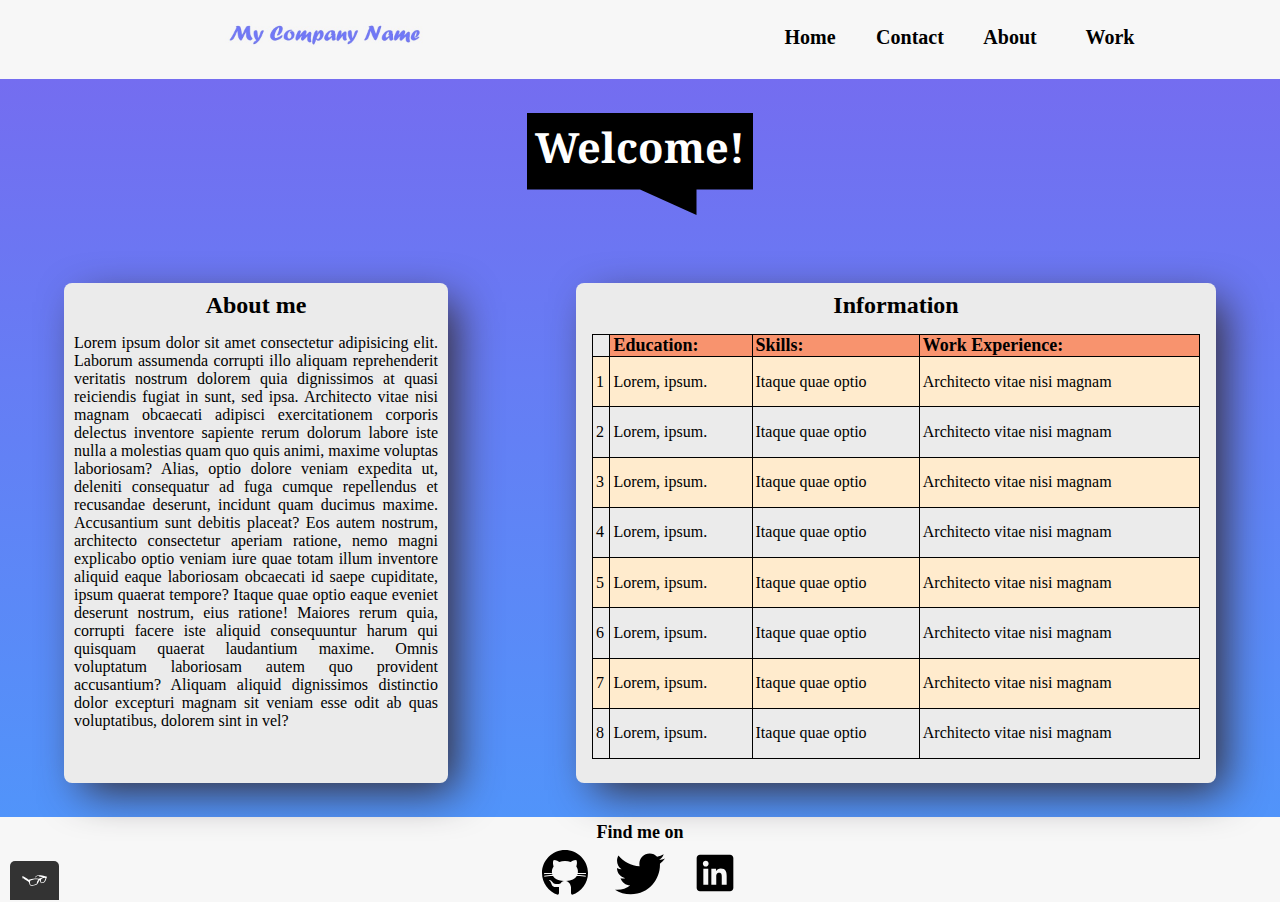
==== about.html @ d9291f6f "changed titles" ====
<!DOCTYPE html>
<html lang="en">
<head>
  <meta charset="UTF-8">
  <meta name="viewport" content="width=device-width, initial-scale=1.0">
  <title>About | Project 1-9</title>
  <link rel="shortcut icon" href="img/favicon.ico">
  <link href="https://fonts.googleapis.com/css2?family=Noto+Serif:wght@700&display=swap" rel="stylesheet">
  <!-- <link rel="stylesheet" href="css/normalize.css"> -->
  <link rel="stylesheet" href="css/style.production.css">
  <!-- <link rel="stylesheet" href="css/styles.css"> -->
</head>
<body>
  <header class="flexContainer">
    <div id="logo" class="flexContainer">
      <a href="index.html"><img src="img/logo.jpg" alt="logo"></a>
    </div>
    <nav class="flexContainer">
      <ul class="flexContainer" role="navigationbar">
        <li role="presentation">
          <a href="index.html" role="menuitem">Home</a>
        </li>
        <li role="presentation">
          <a href="contact.html" role="menuitem">Contact</a>
        </li>
        <li role="presentation">
          <a href="about.html" role="menuitem" class="active">About</a>
        </li>
        <li role="presentation">
          <a href="work.html" role="menuitem">Work</a>
        </li>
      </ul>
    </nav>
  </header>
    <section id="about" class="flexContainer">
      <h1>Welcome!</h1>
      <div id="aboutMe" class="flexContainer">
        <div class="myStory flexContainer">
          <h2>About me</h2>
          <p>Lorem ipsum dolor sit amet consectetur adipisicing elit. Laborum assumenda corrupti illo aliquam reprehenderit veritatis nostrum dolorem quia dignissimos at quasi reiciendis fugiat in sunt, sed ipsa. Architecto vitae nisi magnam obcaecati adipisci exercitationem corporis delectus inventore sapiente rerum dolorum labore iste nulla a molestias quam quo quis animi, maxime voluptas laboriosam? Alias, optio dolore veniam expedita ut, deleniti consequatur ad fuga cumque repellendus et recusandae deserunt, incidunt quam ducimus maxime. Accusantium sunt debitis placeat? Eos autem nostrum, architecto consectetur aperiam ratione, nemo magni explicabo optio veniam iure quae totam illum inventore aliquid eaque laboriosam obcaecati id saepe cupiditate, ipsum quaerat tempore? Itaque quae optio eaque eveniet deserunt nostrum, eius ratione! Maiores rerum quia, corrupti facere iste aliquid consequuntur harum qui quisquam quaerat laudantium maxime. Omnis voluptatum laboriosam autem quo provident accusantium? Aliquam aliquid dignissimos distinctio dolor excepturi magnam sit veniam esse odit ab quas voluptatibus, dolorem sint in vel?</p>
        </div>
        <div class="myStory flexContainer">
          <h2>Information</h2>
          <table>
            <thead>
              <tr>
                <th></th>
                <th>Education:</th>
                <th>Skills:</th>
                <th>Work Experience:</th>
              </tr>
            </thead>
            <tbody>
              <tr>
                <td>1</td>
                <td>Lorem, ipsum.</td>
                <td>Itaque quae optio</td>
                <td>Architecto vitae nisi magnam</td>
              </tr>
              <tr>
                <td>2</td>
                <td>Lorem, ipsum.</td>
                <td>Itaque quae optio</td>
                <td>Architecto vitae nisi magnam</td>
              </tr>
              <tr>
                <td>3</td>
                <td>Lorem, ipsum.</td>
                <td>Itaque quae optio</td>
                <td>Architecto vitae nisi magnam</td>
              </tr>
              <tr>
                <td>4</td>
                <td>Lorem, ipsum.</td>
                <td>Itaque quae optio</td>
                <td>Architecto vitae nisi magnam</td>
              </tr>
              <tr>
                <td>5</td>
                <td>Lorem, ipsum.</td>
                <td>Itaque quae optio</td>
                <td>Architecto vitae nisi magnam</td>
              </tr>
              <tr>
                <td>6</td>
                <td>Lorem, ipsum.</td>
                <td>Itaque quae optio</td>
                <td>Architecto vitae nisi magnam</td>
              </tr>
              <tr>
                <td>7</td>
                <td>Lorem, ipsum.</td>
                <td>Itaque quae optio</td>
                <td>Architecto vitae nisi magnam</td>
              </tr>
              <tr>
                <td>8</td>
                <td>Lorem, ipsum.</td>
                <td>Itaque quae optio</td>
                <td>Architecto vitae nisi magnam</td>
              </tr>
            </tbody>
          </table>
        </div>
      </div>
    </section>
    <footer class="flexContainer">
      <p>Find me on</p>
      <div id="social" class="flexContainer">
        <a href="https://github.com/" target="_blank">
          <img src="img/github.svg" alt="github logo">
        </a>
        <a href="https://twitter.com/" target="_blank">
          <img src="img/twitter.svg" alt="twitter logo">
        </a>
        <a href="https://www.linkedin.com/" target="_blank">
          <img src="img/linkedin.svg" alt="linkedin logo">
        </a>
      </div>
    </footer>
  <script src="js/script.js"></script>
  <script src="js/tota11y.min.js"></script>
</body>
</html>
---- css/style.production.css ----
/*
* Prefixed by https://autoprefixer.github.io
* PostCSS: v7.0.29,
* Autoprefixer: v9.7.6
* Browsers: last 2 version
*/

/* All pages - start */
*{
  padding: 0;
  margin: 0;
  -webkit-box-sizing: border-box;
          box-sizing: border-box;
}

body{
  background: #f7f7f7;
  overflow-x: hidden;
}

.flexContainer{
  display: -webkit-box;
  display: -ms-flexbox;
  display: flex;
}

header{
  -webkit-box-pack: justify;
      -ms-flex-pack: justify;
          justify-content: space-between;
  width: 100%;
  height: auto;
}

#logo{
  -webkit-box-flex: 1;
      -ms-flex: 1;
          flex: 1;
  -webkit-box-pack: center;
      -ms-flex-pack: center;
          justify-content: center;
  height: auto;
}

#logo img{
  width: 210px;
  height: 70px;
  padding-left: 10px;
}

nav{
  -webkit-box-flex: 1;
      -ms-flex: 1;
          flex: 1;
  -webkit-box-pack: center;
      -ms-flex-pack: center;
          justify-content: center;
  height: auto;
}

nav ul{
  display: -webkit-box;
  display: -ms-flexbox;
  display: flex;
  -webkit-box-align:  center;
      -ms-flex-align:  center;
          align-items:  center;
  width: auto;
  height: auto;
  list-style-type: none;
}

nav li{
  width: 100px;
  height: auto;
  text-align: center;
}

nav a:link{
  font-size: 20px;
  font-weight: bold;
  text-decoration: none;
  color: #000;
  -webkit-transition: all;
  transition: all;
  -webkit-transition-delay: 20ms;
          transition-delay: 20ms;
  -webkit-transition-duration: 600ms;
          transition-duration: 600ms;
  -webkit-transition-timing-function: ease-in-out;
          transition-timing-function: ease-in-out;
}

nav a:visited:not(.active){
  color: #000;
}

nav a:hover:not(.active){
  color: #6D75FA;
  border-bottom: 1px solid #5194FA;
}

nav a:focus{
  color: #6D75FA;
  border-bottom: 1px solid #5194FA;
}

nav a:active{
  color: #5900FF;
}

.active{
  color: #5900FF;
}

/* All pages - End */

/* home page Start*/

main{
  /* flex-direction: row; */
  -ms-flex-pack: distribute;
      justify-content: space-around;
  width: 100%;
  height: 82vh;
  min-height: 300px;
  margin-top: 5px;
}

#genImg{
  -webkit-box-pack: end;
      -ms-flex-pack: end;
          justify-content: flex-end;
  -webkit-box-align: center;
      -ms-flex-align: center;
          align-items: center;
  width: 45%;
  height: auto;
}

#genImg img{
  width: 220px;
  height: 220px;
  border-radius: 50%;
}

#content{
  -webkit-box-orient: vertical;
  -webkit-box-direction: normal;
      -ms-flex-direction: column;
          flex-direction: column;
  -webkit-box-pack: center;
      -ms-flex-pack: center;
          justify-content: center;
  line-height: 40px;
  -webkit-box-align: start;
      -ms-flex-align: start;
          align-items: flex-start;
  width: 54%;
  min-width: 270px;
  height: auto;
}

h1{
  font-family: sans-serif;
  font-size: 2.6rem;
}

#content p{
  font-family:  sans-serif;
}

#content span{
  background: #3F0505;
  color: #F8F810;
  padding: 3px;
}

/* home page End*/

/* contact page Start , exercise 1.3*/

#contactPlace{
  -webkit-box-orient: vertical;
  -webkit-box-direction: normal;
      -ms-flex-direction: column;
          flex-direction: column;
  -webkit-box-pack: justify;
      -ms-flex-pack: justify;
          justify-content: space-between;
  -webkit-box-align: center;
      -ms-flex-align: center;
          align-items: center;
  width: 100%;
  height: auto;
  /* min-height: 300px; */
  margin-top: 5px;
  background: -webkit-gradient(linear, left top, left bottom, from(#6D75FA), 
              color-stop(0%, #746DF0), 
              to(#5194FA));
  background: linear-gradient(to bottom, #6D75FA 0%, 
              #746DF0 0%, 
              #5194FA);           
}

#contactPlace p{
  line-height: 30px;
}

#contactPlace p:first-child{
  font-size: 32px;
  font-weight: bold;
}

button{
  margin-top: 8px;
  padding: 4px 8px;
}

/* contact page End, exercise 1.3*/

/* contact page Start , exercise 1.4*/

#newForm{
  width: auto;
  height: auto;
  margin-top: 5px;
  margin-bottom: 5px;
}

#newForm fieldset{
  -webkit-box-orient: vertical;
  -webkit-box-direction: normal;
      -ms-flex-direction: column;
          flex-direction: column;
  -webkit-box-pack: center;
      -ms-flex-pack: center;
          justify-content: center;
  width: 500px;
  height: 450px;
  border: none;
  border-radius: 8px;
  -webkit-box-shadow: 13px 13px 43px -6px #332A2F;
          box-shadow: 13px 13px 43px -6px #332A2F;
  background: #EBEBEB;
  position: relative;
}

legend{
  font-size: 1.8rem;
  font-weight: bold;
  color: #000;
  position: absolute;
  top: 10px;;
  left: 50%;
  -webkit-transform: translateX(-50%);
          transform: translateX(-50%);
}

.formLine{
  /* flex-direction: row; */
  width: 450px;
  height: 50px;
  font-size: 1rem;
  font-weight: bold;
  margin: 10px auto;
}

fieldset .formLine:nth-child(2){
  margin-top: 80px;
}

fieldset input[type="submit"]{
  margin: 2px auto;
  padding: 8px 32px; 
  color: #fff;
  font-size: 18px;
  border: none;
  border-radius: 4px;
  outline: none;
  background: -webkit-gradient(linear, left top, left bottom, from(#6D75FA), 
              color-stop(30%, #746DF0), 
              to(#5194FA));
  background: linear-gradient(to bottom, #6D75FA 0%, 
              #746DF0 30%, 
              #5194FA 100%);
  -webkit-box-shadow: 13px 13px 17px -7px #332A2F;
          box-shadow: 13px 13px 17px -7px #332A2F;
  cursor: pointer;
}

fieldset input[type="submit"]:hover{
  color : #EBEBEB;
  background: linear-gradient(135deg, #5194FA 0%, 
              #746DF0 50%, 
              #6D75FA 100%);
}

fieldset input[type="submit"]:active{
  -webkit-transform: scale(0.96);
          transform: scale(0.96);
}

.formLine label{
  width: 100px;
}

.formLine input{
  height: 1.3rem;
}

#buttons{
  text-align: center;
  width: auto;
  height: auto;
  border: none;
  border-radius: 3px;
  -webkit-box-shadow: 13px 13px 43px -6px #332A2F;
          box-shadow: 13px 13px 43px -6px #332A2F;
  background: #cecccc;
  margin-bottom: 15px;
}

#buttons button{
  margin: 12px 18px;
  padding: 8px 32px; 
  color: #000;
  font-size: 18px;
  font-weight: bold;
  border: none;
  border-radius: 4px;
  outline: none;
  background: #FFA500;
  cursor: pointer;
  -webkit-transition-property: all;
  transition-property: all;
  -webkit-transition-delay: 20ms;
          transition-delay: 20ms;
  -webkit-transition-duration: 400ms;
          transition-duration: 400ms;
  -webkit-transition-timing-function: ease-in-out;
          transition-timing-function: ease-in-out;
}

#buttons button:hover{
  background: #FFBC5E;
}

/* animation start */

#car{
  -webkit-animation-name: driveCar;
          animation-name: driveCar;
  -webkit-animation-duration: 7s;
          animation-duration: 7s;
  -webkit-animation-timing-function: linear;
          animation-timing-function: linear;
  -webkit-animation-iteration-count: infinite;
          animation-iteration-count: infinite;
  -webkit-animation-fill-mode: forwards;
          animation-fill-mode: forwards;
}

@-webkit-keyframes driveCar{
  0%{
    -webkit-transform: translateX(150px);
            transform: translateX(150px);
    }

100%{
  -webkit-transform: translateX(-900px);
          transform: translateX(-900px);
  }
}

@keyframes driveCar{
  0%{
    -webkit-transform: translateX(150px);
            transform: translateX(150px);
    }

100%{
  -webkit-transform: translateX(-900px);
          transform: translateX(-900px);
  }
}

#sun{
  -webkit-animation-name: sunMove;
          animation-name: sunMove;
  -webkit-animation-duration: 50s;
          animation-duration: 50s;
  -webkit-animation-timing-function: linear;
          animation-timing-function: linear;
  -webkit-animation-iteration-count: infinite;
          animation-iteration-count: infinite;
  -webkit-animation-fill-mode: forwards;
          animation-fill-mode: forwards;
}

@-webkit-keyframes sunMove{
  0%{
    -webkit-transform: translate(-150px, -30px);
            transform: translate(-150px, -30px);
    fill: #FFFF00;
    }

100%{
    -webkit-transform: translate(800px, 80px);
            transform: translate(800px, 80px);
    fill: #FF5100;
  }
}

@keyframes sunMove{
  0%{
    -webkit-transform: translate(-150px, -30px);
            transform: translate(-150px, -30px);
    fill: #FFFF00;
    }

100%{
    -webkit-transform: translate(800px, 80px);
            transform: translate(800px, 80px);
    fill: #FF5100;
  }
}

#cloudLeft{
  -webkit-animation-name: cloudMove;
          animation-name: cloudMove;
  -webkit-animation-duration: 30s;
          animation-duration: 30s;
  -webkit-animation-timing-function: linear;
          animation-timing-function: linear;
  -webkit-animation-iteration-count: infinite;
          animation-iteration-count: infinite;
  -webkit-animation-fill-mode: forwards;
          animation-fill-mode: forwards;
}

#cloudRight{
  -webkit-animation-name: cloudMove;
          animation-name: cloudMove;
  -webkit-animation-duration: 20s;
          animation-duration: 20s;
  -webkit-animation-timing-function: linear;
          animation-timing-function: linear;
  -webkit-animation-iteration-count: infinite;
          animation-iteration-count: infinite;
  -webkit-animation-fill-mode: forwards;
          animation-fill-mode: forwards;
}

@-webkit-keyframes cloudMove{
  0%{
    -webkit-transform: translate(800px, -10px);
            transform: translate(800px, -10px);
    
    }

100%{
    -webkit-transform: translate(-800px, -10px);
            transform: translate(-800px, -10px);
    
  }
}

@keyframes cloudMove{
  0%{
    -webkit-transform: translate(800px, -10px);
            transform: translate(800px, -10px);
    
    }

100%{
    -webkit-transform: translate(-800px, -10px);
            transform: translate(-800px, -10px);
    
  }
}

/* animation end */

/* contact page End, exercise 1.4*/

/* about page start, exercise 1.4 */

#about{
  -webkit-box-orient: vertical;
  -webkit-box-direction: normal;
      -ms-flex-direction: column;
          flex-direction: column;
  -ms-flex-pack: distribute;
      justify-content: space-around;
  -webkit-box-align: center;
      -ms-flex-align: center;
          align-items: center;
  width: 100%;
  height: 82vh;
  min-height: 300px;
  margin-top: 5px;
  background: -webkit-gradient(linear, left top, left bottom, from(#6D75FA), 
              color-stop(0%, #746DF0), 
              to(#5194FA));
  background: linear-gradient(to bottom, #6D75FA 0%, 
              #746DF0 0%, 
              #5194FA);
}

#about h1{
  color: #fff;
  background: #000;
  padding: 6px 8px 40px 8px;
  -webkit-clip-path: polygon(0% 0%, 100% 0%, 100% 75%, 75% 75%, 75% 100%, 50% 75%, 0% 75%);
          clip-path: polygon(0% 0%, 100% 0%, 100% 75%, 75% 75%, 75% 100%, 50% 75%, 0% 75%);
  font-family: 'Noto Serif', serif;
}

#aboutMe{
  width: 100%;
  -ms-flex-pack: distribute;
      justify-content: space-around;
}

.myStory{
  -webkit-box-orient: vertical;
  -webkit-box-direction: normal;
      -ms-flex-direction: column;
          flex-direction: column;
  -webkit-box-align: center;
      -ms-flex-align: center;
          align-items: center;
  width: 30%;
  height: 500px;
  border-radius: 8px;
  -webkit-box-shadow: 13px 13px 43px -6px #332A2F;
          box-shadow: 13px 13px 43px -6px #332A2F;
  background: #EBEBEB;
  overflow: hidden;
}

#aboutMe .myStory:nth-child(2){
  width: 50%;
}
  
.myStory h2{
  margin-top: 9px;
}

.myStory p{
  margin: 15px 10px;
  text-align: justify;
  font-size: 16px;
}

table{
  border: 1px solid #000;
  border-collapse: collapse;
  padding-left: 3px;
}

tr{
  border: 1px solid #000;
  border-collapse: collapse;
  padding-left: 3px;
}

th{
  border: 1px solid #000;
  border-collapse: collapse;
  padding-left: 3px;
}

td{
  border: 1px solid #000;
  border-collapse: collapse;
  padding-left: 3px;
}

table{
  margin-top: 15px;
  width: 95%;
  height: 85%;
}

thead{
  text-align: left;
  font-size: 18px;
}

/* tbody{
  font-size: 16px;
} */

table tr:nth-child(odd){
  background-color: #FFEBCD;
}

tr th:first-child{
  visibility: hidden;
  border-bottom: 1px solid #000;
}

th{
  background-color: #F8936E;
}
/* about page end, exercise 1.4 */

/* work page start, exercise 1.6 */

#work{
  display: -ms-grid;
  display: grid;
  margin-top: 5px;
  width: 100%;
  height: 82vh;
  -ms-grid-columns: 23% 23% 23% 23%;
  grid-template-columns: 23% 23% 23% 23%;
  -ms-grid-rows: 20% 20%;
  grid-template-rows: 20% 20%;
  /* grid-gap: 120px; */
  -webkit-box-pack: space-evenly;
      -ms-flex-pack: space-evenly;
          justify-content: space-evenly;
  /* padding: 10px; */
  -ms-flex-line-pack: distribute;
      align-content: space-around;
  background: -webkit-gradient(linear, left top, left bottom, from(#6D75FA), 
              color-stop(0%, #746DF0), 
              to(#5194FA));
  background: linear-gradient(to bottom, #6D75FA 0%, 
              #746DF0 0%, 
              #5194FA);
}

#work > *:nth-child(1){
  -ms-grid-row: 1;
  -ms-grid-column: 1;
}

#work > *:nth-child(2){
  -ms-grid-row: 1;
  -ms-grid-column: 2;
}

#work > *:nth-child(3){
  -ms-grid-row: 1;
  -ms-grid-column: 3;
}

#work > *:nth-child(4){
  -ms-grid-row: 1;
  -ms-grid-column: 4;
}

#work > *:nth-child(5){
  -ms-grid-row: 2;
  -ms-grid-column: 1;
}

#work > *:nth-child(6){
  -ms-grid-row: 2;
  -ms-grid-column: 2;
}

#work > *:nth-child(7){
  -ms-grid-row: 2;
  -ms-grid-column: 3;
}

#work > *:nth-child(8){
  -ms-grid-row: 2;
  -ms-grid-column: 4;
}

.myProject{
  -webkit-box-orient: vertical;
  -webkit-box-direction: normal;
      -ms-flex-direction: column;
          flex-direction: column;
  -webkit-box-align: center;
      -ms-flex-align: center;
          align-items: center;
  -webkit-box-pack: justify;
      -ms-flex-pack: justify;
          justify-content: space-between;
  height: 200px;
  border-radius: 3px;
  background: #EBEBEB;
  overflow: hidden;
}

.myProject h3{
  padding: 4px 12px;
  margin-top: 10px;
  background:  #B9B6B2;
  color: #000;
  text-shadow: 1px 1px 1px #000;
}

.projectNames{
  -webkit-box-pack: center;
      -ms-flex-pack: center;
          justify-content: center;
  -webkit-box-align: center;
      -ms-flex-align: center;
          align-items: center;
  background: #000;
  width: 100%;
  height: 80px;
}

.myProject p{
  color: #fff;;
  font-size: 18px;
  text-shadow: 0px 11px 10px #535954;
  padding-left: 3px;
  padding-right: 3px;
}

/* work page end, exercise 1.6 */

footer{
  -webkit-box-orient: vertical;
  -webkit-box-direction: normal;
      -ms-flex-direction: column;
          flex-direction: column;
  -webkit-box-align: center;
      -ms-flex-align: center;
          align-items: center;
  width: 100%;
  height: 80px;
  margin-top: 5px;
}

footer p{
  font-size: 18px;
  font-weight: bold;
}

#social{
  width: 250px;
  height: 50px;
  -webkit-box-pack: space-evenly;
      -ms-flex-pack: space-evenly;
          justify-content: space-evenly;
  margin-top: 5px;
}

#social img:hover{
  opacity: 0.6;
}

/* @media start */

@media all and (max-width:1000px) and (min-width:750px){
  #work{
    -ms-grid-columns: 45% 15px 45%;
    grid-template-columns: 45% 45%;
    -ms-grid-rows: auto 15px auto 15px auto 15px auto;
    grid-template-rows: repeat(4, auto);
    height: auto;
    grid-gap: 15px;
    padding-top: 10px;
    padding-bottom: 10px;
  }
  #work > *:nth-child(1){
    -ms-grid-row: 1;
    -ms-grid-column: 1;
  }
  #work > *:nth-child(2){
    -ms-grid-row: 1;
    -ms-grid-column: 3;
  }
  #work > *:nth-child(3){
    -ms-grid-row: 3;
    -ms-grid-column: 1;
  }
  #work > *:nth-child(4){
    -ms-grid-row: 3;
    -ms-grid-column: 3;
  }
  #work > *:nth-child(5){
    -ms-grid-row: 5;
    -ms-grid-column: 1;
  }
  #work > *:nth-child(6){
    -ms-grid-row: 5;
    -ms-grid-column: 3;
  }
  #work > *:nth-child(7){
    -ms-grid-row: 7;
    -ms-grid-column: 1;
  }
  #work > *:nth-child(8){
    -ms-grid-row: 7;
    -ms-grid-column: 3;
  }
}

@media all and (max-width: 750px){

  /* home page start*/
  #logo img{
    width: 150px;
    height: 50px;
  }

  nav li{
    width: 60px;
  }

  nav a:link{
    font-size: 14px;    
  }

  main{
    height: 85vh;
  }

  #genImg{
    width: 30%;
  }

  #genImg img{
    width: 160px;
    height: 160px;
  }

  h1{
    font-size: 1.7rem;
  }

  #content p{
    font-size: 10px;
  }

  /* home page end*/
  
  #contactPlace{
    height: 84vh;
  }
  
  #newForm fieldset{
    width: 450px;
    height: 450px;
  }

  legend{
    font-size: 1.4rem;
    
  }

  #about{
    -webkit-box-orient: vertical;
    -webkit-box-direction: normal;
        -ms-flex-direction: column;
            flex-direction: column;
    -ms-flex-pack: distribute;
        justify-content: space-around;
    -webkit-box-align: center;
        -ms-flex-align: center;
            align-items: center;
    width: 100%;
    height: auto;
    
  }

  #aboutMe{
    -webkit-box-orient: vertical;
    -webkit-box-direction: normal;
        -ms-flex-direction: column;
            flex-direction: column;
    -webkit-box-align: center;
        -ms-flex-align: center;
            align-items: center;
  }

  .myStory{
    -webkit-box-orient: vertical;
    -webkit-box-direction: normal;
        -ms-flex-direction: column;
            flex-direction: column;
    -webkit-box-align: center;
        -ms-flex-align: center;
            align-items: center;
    width: 95%;
    
  }
  #aboutMe .myStory:nth-child(2){
    width: 95%;
    margin-top: 5px;
    margin-bottom: 5px;
  }

  .myStory h2{
    margin-top: 4px;
    font-size: 18px;
  }
  
  .myStory p{
    margin: 15px 10px;
    text-align: justify;
    font-size: 14px;
  }

  table{
    margin-top: 15px;
    width: 450px;
  }

  #work{
    -ms-grid-columns: 1fr;
    grid-template-columns: 1fr;
    -ms-grid-rows: auto;
    grid-template-rows: auto;
    height: auto;
    grid-gap: 15px;
    padding-top: 10px;
    padding-bottom: 10px;
  }

  #work > *:nth-child(1){
    -ms-grid-row: 1;
    -ms-grid-column: 1;
  }

  .myProject{
    -webkit-box-orient: horizontal;
    -webkit-box-direction: normal;
        -ms-flex-direction: row;
            flex-direction: row;
    -webkit-box-align: center;
        -ms-flex-align: center;
            align-items: center;
    -webkit-box-pack: justify;
        -ms-flex-pack: justify;
            justify-content: space-between;
    height: 140px;
    background: none;
    border-bottom: 1px solid #000;
  }

  .myProject h3{
    padding: 4px 12px;
    margin-left: 3px;
    background:  #fff;
    color: #000;
    text-shadow: none;
  }

  .projectNames{
    margin-right: 3px;
    width: 70%;
    height: 80px;
  }
  
  #myTown{
    display: none;
  }
}
---- css/styles.css ----
:root{
  --color-black: #000;
  --color-melanzane: #332A2F;
  --color-white: #fff;
  --color-lynx-white: #f7f7f7;
  --color-white-smoke: #EBEBEB;
  --color-verylight-grey: #cecccc;
  --color-silver-sand: #B9B6B2;
  --color-blanched-almond: #FFEBCD;
  --color-nandor: #535954;
  --color-light-slate-blue: #6D75FA;
  --color-medium-slate-blue: #746DF0;
  --color-cornflower-blue: #5194FA;
  --color-electric-indigo: #5900FF;
  --color-tyrian-purple: #3F0505;
  --color-yellow: #FFFF00;
  --color-lemon: #F8F810;
  --color-orange: #FFA500;
  --color-international-orange: #FF5100;
  --color-salmon: #F8936E;
  --color-golden-tainoi: #FFBC5E;
  --full-width: 100%;
  --primary-width: auto;
  --primary-font-family: sans-serif;
  --primary-font-size: 18px;
  --primary-font-weight: bold;
  --primary-height: auto;
  --primary-margin: 5px;
}

/* All pages - start */
*{
  padding: 0;
  margin: 0;
  box-sizing: border-box;
}

body{
  background: var(--color-lynx-white);
  overflow-x: hidden;
}

.flexContainer{
  display: flex;
}

header{
  justify-content: space-between;
  width: var(--full-width);
  height: var(--primary-height);
}

#logo{
  flex: 1;
  justify-content: center;
  height: var(--primary-height);
}

#logo img{
  width: 210px;
  height: 70px;
  padding-left: 10px;
}

nav{
  flex: 1;
  justify-content: center;
  height: var(--primary-height);
}

nav ul{
  display: flex;
  align-items:  center;
  width: var(--primary-width);
  height: var(--primary-height);
  list-style-type: none;
}

nav li{
  width: 100px;
  height: var(--primary-height);
  text-align: center;
}

nav a:link{
  font-size: 20px;
  font-weight: var(--primary-font-weight);
  text-decoration: none;
  color: var(--color-black);
  transition: all;
  transition-delay: 20ms;
  transition-duration: 600ms;
  transition-timing-function: ease-in-out;
}

nav a:visited:not(.active){
  color: var(--color-black);
}

nav a:hover:not(.active), nav a:focus{
  color: var(--color-light-slate-blue);
  border-bottom: 1px solid var(--color-cornflower-blue);
}

nav a:active, .active{
  color: var(--color-electric-indigo);
}

/* All pages - End */

/* home page Start*/

main{
  /* flex-direction: row; */
  justify-content: space-around;
  width: var(--full-width);
  height: 82vh;
  min-height: 300px;
  margin-top: var(--primary-margin);
}

#genImg{
  justify-content: flex-end;
  align-items: center;
  width: 45%;
  height: var(--primary-height);
}

#genImg img{
  width: 220px;
  height: 220px;
  border-radius: 50%;
}

#content{
  flex-direction: column;
  justify-content: center;
  line-height: 40px;
  align-items: flex-start;
  width: 54%;
  min-width: 270px;
  height: var(--primary-height);
}

h1{
  font-family: var(--primary-font-family);
  font-size: 2.6rem;
}

#content p{
  font-family:  var(--primary-font-family);
}

#content span{
  background: var(--color-tyrian-purple);
  color: var(--color-lemon);
  padding: 3px;
}

/* home page End*/

/* contact page Start , exercise 1.3*/

#contactPlace{
  flex-direction: column;
  justify-content: space-between;
  align-items: center;
  width: var(--full-width);
  height: var(--primary-height);
  /* min-height: 300px; */
  margin-top: var(--primary-margin);
  background: linear-gradient(to bottom, var(--color-light-slate-blue) 0%, 
              var(--color-medium-slate-blue) 0%, 
              var(--color-cornflower-blue));           
}

#contactPlace p{
  line-height: 30px;
}

#contactPlace p:first-child{
  font-size: 32px;
  font-weight: var(--primary-font-weight);
}

button{
  margin-top: 8px;
  padding: 4px 8px;
}

/* contact page End, exercise 1.3*/

/* contact page Start , exercise 1.4*/

#newForm{
  width: var(--primary-width);
  height: var(--primary-height);
  margin-top: var(--primary-margin);
  margin-bottom: var(--primary-margin);
}

#newForm fieldset{
  flex-direction: column;
  justify-content: center;
  width: 500px;
  height: 450px;
  border: none;
  border-radius: 8px;
  box-shadow: 13px 13px 43px -6px var(--color-melanzane);
  background: var(--color-white-smoke);
  position: relative;
}

legend{
  font-size: 1.8rem;
  font-weight: var(--primary-font-weight);
  color: var(--color-black);
  position: absolute;
  top: 10px;;
  left: 50%;
  transform: translateX(-50%);
}

.formLine{
  /* flex-direction: row; */
  width: 450px;
  height: 50px;
  font-size: 1rem;
  font-weight: var(--primary-font-weight);
  margin: 10px auto;
}

fieldset .formLine:nth-child(2){
  margin-top: 80px;
}

fieldset input[type="submit"]{
  margin: 2px auto;
  padding: 8px 32px; 
  color: var(--color-white);
  font-size: var(--primary-font-size);
  border: none;
  border-radius: 4px;
  outline: none;
  background: linear-gradient(to bottom, var(--color-light-slate-blue) 0%, 
              var(--color-medium-slate-blue) 30%, 
              var(--color-cornflower-blue) 100%);
  box-shadow: 13px 13px 17px -7px var(--color-melanzane);
  cursor: pointer;
}

fieldset input[type="submit"]:hover{
  color : var(--color-white-smoke);
  background: linear-gradient(135deg, var(--color-cornflower-blue) 0%, 
              var(--color-medium-slate-blue) 50%, 
              var(--color-light-slate-blue) 100%);
}

fieldset input[type="submit"]:active{
  transform: scale(0.96);
}

.formLine label{
  width: 100px;
}

.formLine input{
  height: 1.3rem;
}

#buttons{
  text-align: center;
  width: var(--primary-width);
  height: var(--primary-height);
  border: none;
  border-radius: 3px;
  box-shadow: 13px 13px 43px -6px var(--color-melanzane);
  background: var(--color-verylight-grey);
  margin-bottom: 15px;
}

#buttons button{
  margin: 12px 18px;
  padding: 8px 32px; 
  color: var(--color-black);
  font-size: var(--primary-font-size);
  font-weight: var(--primary-font-weight);
  border: none;
  border-radius: 4px;
  outline: none;
  background: var(--color-orange);
  cursor: pointer;
  transition-property: all;
  transition-delay: 20ms;
  transition-duration: 400ms;
  transition-timing-function: ease-in-out;
}

#buttons button:hover{
  background: var(--color-golden-tainoi);
}

/* animation start */

#car{
  animation-name: driveCar;
  animation-duration: 7s;
  animation-timing-function: linear;
  animation-iteration-count: infinite;
  animation-fill-mode: forwards;
}

@keyframes driveCar{
  0%{
    transform: translateX(150px);
    }

100%{
  transform: translateX(-900px);
  }
}

#sun{
  animation-name: sunMove;
  animation-duration: 50s;
  animation-timing-function: linear;
  animation-iteration-count: infinite;
  animation-fill-mode: forwards;
}

@keyframes sunMove{
  0%{
    transform: translate(-150px, -30px);
    fill: var(--color-yellow);
    }

100%{
    transform: translate(800px, 80px);
    fill: var(--color-international-orange);
  }
}

#cloudLeft{
  animation-name: cloudMove;
  animation-duration: 30s;
  animation-timing-function: linear;
  animation-iteration-count: infinite;
  animation-fill-mode: forwards;
}

#cloudRight{
  animation-name: cloudMove;
  animation-duration: 20s;
  animation-timing-function: linear;
  animation-iteration-count: infinite;
  animation-fill-mode: forwards;
}

@keyframes cloudMove{
  0%{
    transform: translate(800px, -10px);
    
    }

100%{
    transform: translate(-800px, -10px);
    
  }
}

/* animation end */

/* contact page End, exercise 1.4*/

/* about page start, exercise 1.4 */

#about{
  flex-direction: column;
  justify-content: space-around;
  align-items: center;
  width: var(--full-width);
  height: 82vh;
  min-height: 300px;
  margin-top: var(--primary-margin);
  background: linear-gradient(to bottom, var(--color-light-slate-blue) 0%, 
              var(--color-medium-slate-blue) 0%, 
              var(--color-cornflower-blue));
}

#about h1{
  color: var(--color-white);
  background: var(--color-black);
  padding: 6px 8px 40px 8px;
  clip-path: polygon(0% 0%, 100% 0%, 100% 75%, 75% 75%, 75% 100%, 50% 75%, 0% 75%);
  font-family: 'Noto Serif', serif;
}

#aboutMe{
  width: var(--full-width);
  justify-content: space-around;
}

.myStory{
  flex-direction: column;
  align-items: center;
  width: 30%;
  height: 500px;
  border-radius: 8px;
  box-shadow: 13px 13px 43px -6px var(--color-melanzane);
  background: var(--color-white-smoke);
  overflow: hidden;
}

#aboutMe .myStory:nth-child(2){
  width: 50%;
}
  
.myStory h2{
  margin-top: 9px;
}

.myStory p{
  margin: 15px 10px;
  text-align: justify;
  font-size: 16px;
}

table, tr, th, td{
  border: 1px solid var(--color-black);
  border-collapse: collapse;
  padding-left: 3px;
}

table{
  margin-top: 15px;
  width: 95%;
  height: 85%;
}

thead{
  text-align: left;
  font-size: var(--primary-font-size);
}

/* tbody{
  font-size: 16px;
} */

table tr:nth-child(odd){
  background-color: var(--color-blanched-almond);
}

tr th:first-child{
  visibility: hidden;
  border-bottom: 1px solid var(--color-black);
}

th{
  background-color: var(--color-salmon);
}
/* about page end, exercise 1.4 */

/* work page start, exercise 1.6 */

#work{
  display: grid;
  margin-top: var(--primary-margin);
  width: var(--full-width);
  height: 82vh;
  grid-template-columns: 23% 23% 23% 23%;
  grid-template-rows: 20% 20%;
  /* grid-gap: 120px; */
  justify-content: space-evenly;
  /* padding: 10px; */
  align-content: space-around;
  background: linear-gradient(to bottom, var(--color-light-slate-blue) 0%, 
              var(--color-medium-slate-blue) 0%, 
              var(--color-cornflower-blue));
}

.myProject{
  flex-direction: column;
  align-items: center;
  justify-content: space-between;
  height: 200px;
  border-radius: 3px;
  background: var(--color-white-smoke);
  overflow: hidden;
}

.myProject h3{
  padding: 4px 12px;
  margin-top: 10px;
  background:  var(--color-silver-sand);
  color: var(--color-black);
  text-shadow: 1px 1px 1px var(--color-black);
}

.projectNames{
  justify-content: center;
  align-items: center;
  background: var(--color-black);
  width: var(--full-width);
  height: 80px;
}

.myProject p{
  color: var(--color-white);;
  font-size: var(--primary-font-size);
  text-shadow: 0px 11px 10px var(--color-nandor);
  padding-left: 3px;
  padding-right: 3px;
}

/* work page end, exercise 1.6 */

footer{
  flex-direction: column;
  align-items: center;
  width: var(--full-width);
  height: 80px;
  margin-top: var(--primary-margin);
}

footer p{
  font-size: var(--primary-font-size);
  font-weight: var(--primary-font-weight);
}

#social{
  width: 250px;
  height: 50px;
  justify-content: space-evenly;
  margin-top: var(--primary-margin);
}

#social img:hover{
  opacity: 0.6;
}

/* @media start */

@media all and (max-width:1000px) and (min-width:750px){
  #work{
    grid-template-columns: 45% 45%;
    grid-template-rows: repeat(4, auto);
    height: var(--primary-height);
    grid-gap: 15px;
    padding-top: 10px;
    padding-bottom: 10px;
  }
}

@media all and (max-width: 750px){

  /* home page start*/
  #logo img{
    width: 150px;
    height: 50px;
  }

  nav li{
    width: 60px;
  }

  nav a:link{
    font-size: 14px;    
  }

  main{
    height: 85vh;
  }

  #genImg{
    width: 30%;
  }

  #genImg img{
    width: 160px;
    height: 160px;
  }

  h1{
    font-size: 1.7rem;
  }

  #content p{
    font-size: 10px;
  }

  /* home page end*/
  
  #contactPlace{
    height: 84vh;
  }
  
  #newForm fieldset{
    width: 450px;
    height: 450px;
  }

  legend{
    font-size: 1.4rem;
    
  }

  #about{
    flex-direction: column;
    justify-content: space-around;
    align-items: center;
    width: var(--full-width);
    height: var(--primary-height);
    
  }

  #aboutMe{
    flex-direction: column;
    align-items: center;
  }

  .myStory{
    flex-direction: column;
    align-items: center;
    width: 95%;
    
  }
  #aboutMe .myStory:nth-child(2){
    width: 95%;
    margin-top: var(--primary-margin);
    margin-bottom: var(--primary-margin);
  }

  .myStory h2{
    margin-top: 4px;
    font-size: var(--primary-font-size);
  }
  
  .myStory p{
    margin: 15px 10px;
    text-align: justify;
    font-size: 14px;
  }

  table{
    margin-top: 15px;
    width: 450px;
  }

  #work{
    grid-template-columns: 1fr;
    grid-template-rows: auto;
    height: var(--primary-height);
    grid-gap: 15px;
    padding-top: 10px;
    padding-bottom: 10px;
  }

  .myProject{
    flex-direction: row;
    align-items: center;
    justify-content: space-between;
    height: 140px;
    background: none;
    border-bottom: 1px solid var(--color-black);
  }

  .myProject h3{
    padding: 4px 12px;
    margin-left: 3px;
    background:  var(--color-white);
    color: var(--color-black);
    text-shadow: none;
  }

  .projectNames{
    margin-right: 3px;
    width: 70%;
    height: 80px;
  }
  
  #myTown{
    display: none;
  }
}
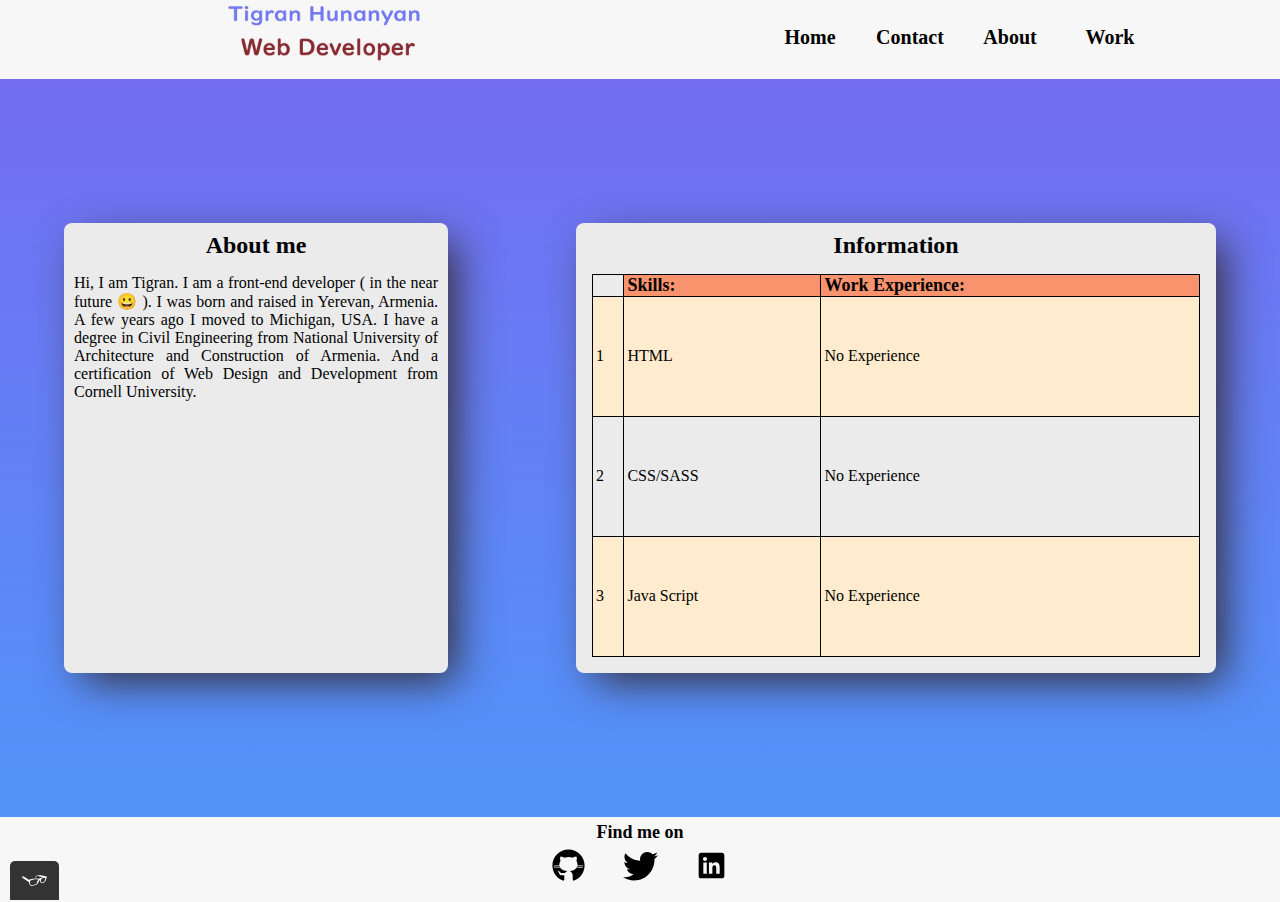
==== commit 6ab9e6a1: "personalized" ====
--- a/about.html
+++ b/about.html
@@ -3,7 +3,7 @@
 <head>
   <meta charset="UTF-8">
   <meta name="viewport" content="width=device-width, initial-scale=1.0">
-  <title>About | Project 1-9</title>
+  <title>About | Portfolio Website</title>
   <link rel="shortcut icon" href="img/favicon.ico">
   <link href="https://fonts.googleapis.com/css2?family=Noto+Serif:wght@700&display=swap" rel="stylesheet">
   <!-- <link rel="stylesheet" href="css/normalize.css"> -->
@@ -16,7 +16,7 @@
       <a href="index.html"><img src="img/logo.jpg" alt="logo"></a>
     </div>
     <nav class="flexContainer">
-      <ul class="flexContainer" role="navigationbar">
+      <ul class="flexContainer" role="menu">
         <li role="presentation">
           <a href="index.html" role="menuitem">Home</a>
         </li>
@@ -33,11 +33,11 @@
     </nav>
   </header>
     <section id="about" class="flexContainer">
-      <h1>Welcome!</h1>
+      <!-- <h1>Welcome!</h1> -->
       <div id="aboutMe" class="flexContainer">
         <div class="myStory flexContainer">
           <h2>About me</h2>
-          <p>Lorem ipsum dolor sit amet consectetur adipisicing elit. Laborum assumenda corrupti illo aliquam reprehenderit veritatis nostrum dolorem quia dignissimos at quasi reiciendis fugiat in sunt, sed ipsa. Architecto vitae nisi magnam obcaecati adipisci exercitationem corporis delectus inventore sapiente rerum dolorum labore iste nulla a molestias quam quo quis animi, maxime voluptas laboriosam? Alias, optio dolore veniam expedita ut, deleniti consequatur ad fuga cumque repellendus et recusandae deserunt, incidunt quam ducimus maxime. Accusantium sunt debitis placeat? Eos autem nostrum, architecto consectetur aperiam ratione, nemo magni explicabo optio veniam iure quae totam illum inventore aliquid eaque laboriosam obcaecati id saepe cupiditate, ipsum quaerat tempore? Itaque quae optio eaque eveniet deserunt nostrum, eius ratione! Maiores rerum quia, corrupti facere iste aliquid consequuntur harum qui quisquam quaerat laudantium maxime. Omnis voluptatum laboriosam autem quo provident accusantium? Aliquam aliquid dignissimos distinctio dolor excepturi magnam sit veniam esse odit ab quas voluptatibus, dolorem sint in vel?</p>
+          <p>Hi, I am Tigran. I am a front-end developer ( in the near future &#128512; ). I was born and raised in Yerevan, Armenia. A few years ago I moved to Michigan, USA. I have a degree in Civil Engineering from National University of Architecture and Construction of Armenia. And a certification of Web Design and Development from Cornell University.</p>
         </div>
         <div class="myStory flexContainer">
           <h2>Information</h2>
@@ -45,7 +45,6 @@
             <thead>
               <tr>
                 <th></th>
-                <th>Education:</th>
                 <th>Skills:</th>
                 <th>Work Experience:</th>
               </tr>
@@ -53,51 +52,18 @@
             <tbody>
               <tr>
                 <td>1</td>
-                <td>Lorem, ipsum.</td>
-                <td>Itaque quae optio</td>
-                <td>Architecto vitae nisi magnam</td>
+                <td>HTML</td>
+                <td>No Experience</td>
               </tr>
               <tr>
                 <td>2</td>
-                <td>Lorem, ipsum.</td>
-                <td>Itaque quae optio</td>
-                <td>Architecto vitae nisi magnam</td>
+                <td>CSS/SASS</td>
+                <td>No Experience</td>
               </tr>
               <tr>
                 <td>3</td>
-                <td>Lorem, ipsum.</td>
-                <td>Itaque quae optio</td>
-                <td>Architecto vitae nisi magnam</td>
-              </tr>
-              <tr>
-                <td>4</td>
-                <td>Lorem, ipsum.</td>
-                <td>Itaque quae optio</td>
-                <td>Architecto vitae nisi magnam</td>
-              </tr>
-              <tr>
-                <td>5</td>
-                <td>Lorem, ipsum.</td>
-                <td>Itaque quae optio</td>
-                <td>Architecto vitae nisi magnam</td>
-              </tr>
-              <tr>
-                <td>6</td>
-                <td>Lorem, ipsum.</td>
-                <td>Itaque quae optio</td>
-                <td>Architecto vitae nisi magnam</td>
-              </tr>
-              <tr>
-                <td>7</td>
-                <td>Lorem, ipsum.</td>
-                <td>Itaque quae optio</td>
-                <td>Architecto vitae nisi magnam</td>
-              </tr>
-              <tr>
-                <td>8</td>
-                <td>Lorem, ipsum.</td>
-                <td>Itaque quae optio</td>
-                <td>Architecto vitae nisi magnam</td>
+                <td>Java Script</td>
+                <td>No Experience</td>
               </tr>
             </tbody>
           </table>
@@ -107,13 +73,13 @@
     <footer class="flexContainer">
       <p>Find me on</p>
       <div id="social" class="flexContainer">
-        <a href="https://github.com/" target="_blank">
+        <a href="https://github.com/tiegrun" target="_blank">
           <img src="img/github.svg" alt="github logo">
         </a>
-        <a href="https://twitter.com/" target="_blank">
+        <a href="https://twitter.com/Arm2net" target="_blank">
           <img src="img/twitter.svg" alt="twitter logo">
         </a>
-        <a href="https://www.linkedin.com/" target="_blank">
+        <a href="https://www.linkedin.com/in/tiegrun/" target="_blank">
           <img src="img/linkedin.svg" alt="linkedin logo">
         </a>
       </div>
@@ -121,4 +87,4 @@
   <script src="js/script.js"></script>
   <script src="js/tota11y.min.js"></script>
 </body>
-</html>+</html>
--- a/css/style.production.css
+++ b/css/style.production.css
@@ -140,8 +140,8 @@
 
 #genImg img{
   width: 220px;
-  height: 220px;
-  border-radius: 50%;
+  height: 305px;
+  border-radius: 10px;
 }
 
 #content{
@@ -178,7 +178,7 @@
 
 /* home page End*/
 
-/* contact page Start , exercise 1.3*/
+/* contact page Start */
 
 #contactPlace{
   -webkit-box-orient: vertical;
@@ -187,112 +187,93 @@
           flex-direction: column;
   -webkit-box-pack: justify;
       -ms-flex-pack: justify;
-          justify-content: space-between;
+          justify-content: space-around;
   -webkit-box-align: center;
       -ms-flex-align: center;
           align-items: center;
   width: 100%;
-  height: auto;
+  height: 1400px;
   /* min-height: 300px; */
   margin-top: 5px;
-  background: -webkit-gradient(linear, left top, left bottom, from(#6D75FA), 
-              color-stop(0%, #746DF0), 
+  background: -webkit-gradient(linear, left top, left bottom, from(#6D75FA),
+              color-stop(0%, #746DF0),
               to(#5194FA));
-  background: linear-gradient(to bottom, #6D75FA 0%, 
-              #746DF0 0%, 
-              #5194FA);           
-}
-
-#contactPlace p{
-  line-height: 30px;
-}
-
-#contactPlace p:first-child{
-  font-size: 32px;
-  font-weight: bold;
-}
-
-button{
-  margin-top: 8px;
-  padding: 4px 8px;
-}
-
-/* contact page End, exercise 1.3*/
-
-/* contact page Start , exercise 1.4*/
-
-#newForm{
-  width: auto;
-  height: auto;
+  background: linear-gradient(to bottom, #6D75FA 0%,
+              #746DF0 0%,
+              #5194FA);
+}
+
+#myContact{
+  width: 100%;
+  height: 82vh;
+  justify-content: center;
+  align-items: center;
   margin-top: 5px;
-  margin-bottom: 5px;
-}
-
-#newForm fieldset{
-  -webkit-box-orient: vertical;
-  -webkit-box-direction: normal;
-      -ms-flex-direction: column;
-          flex-direction: column;
-  -webkit-box-pack: center;
-      -ms-flex-pack: center;
-          justify-content: center;
-  width: 500px;
+  background: -webkit-gradient(linear, left top, left bottom, from(#6D75FA),
+              color-stop(0%, #746DF0),
+              to(#5194FA));
+  background: linear-gradient(to bottom, #6D75FA 0%,
+              #746DF0 0%,
+              #5194FA);
+}
+
+#personalContacts{
+  flex-direction: column;
+  align-items: center;
+  
+  width: 600px;
   height: 450px;
-  border: none;
   border-radius: 8px;
   -webkit-box-shadow: 13px 13px 43px -6px #332A2F;
           box-shadow: 13px 13px 43px -6px #332A2F;
   background: #EBEBEB;
-  position: relative;
-}
+  overflow: hidden;
+}
+
+#newestForm{
+  width: 95%;
+  height: 85%;
+  flex-direction: column;
+  align-items: center;
+  justify-content: space-around;
+  border: none;
+  margin-top: 25px;
+  border: none;
+}
+
 
 legend{
   font-size: 1.8rem;
   font-weight: bold;
   color: #000;
-  position: absolute;
-  top: 10px;;
-  left: 50%;
-  -webkit-transform: translateX(-50%);
-          transform: translateX(-50%);
-}
-
-.formLine{
-  /* flex-direction: row; */
-  width: 450px;
-  height: 50px;
-  font-size: 1rem;
-  font-weight: bold;
-  margin: 10px auto;
-}
-
-fieldset .formLine:nth-child(2){
-  margin-top: 80px;
+  margin-bottom: 20px;
+  border: none;
 }
 
 fieldset input[type="submit"]{
   margin: 2px auto;
-  padding: 8px 32px; 
+  padding: 8px 16px;
   color: #fff;
-  font-size: 18px;
+  font-size: 16px;
   border: none;
   border-radius: 4px;
   outline: none;
-  background: -webkit-gradient(linear, left top, left bottom, from(#6D75FA), 
-              color-stop(30%, #746DF0), 
+  background: -webkit-gradient(linear, left top, left bottom, from(#6D75FA),
+              color-stop(30%, #746DF0),
               to(#5194FA));
-  background: linear-gradient(to bottom, #6D75FA 0%, 
-              #746DF0 30%, 
+  background: linear-gradient(to bottom, #6D75FA 0%,
+              #746DF0 30%,
               #5194FA 100%);
   -webkit-box-shadow: 13px 13px 17px -7px #332A2F;
           box-shadow: 13px 13px 17px -7px #332A2F;
   cursor: pointer;
+  margin: 0 auto;
 }
 
 fieldset input[type="submit"]:hover{
   color : #EBEBEB;
-  background: linear-gradient(135deg, #5194FA 0%, 
-              #746DF0 50%, 
+  background: linear-gradient(135deg, #5194FA 0%,
+              #746DF0 50%,
               #6D75FA 100%);
 }
 
@@ -301,50 +282,6 @@
           transform: scale(0.96);
 }
 
-.formLine label{
-  width: 100px;
-}
-
-.formLine input{
-  height: 1.3rem;
-}
-
-#buttons{
-  text-align: center;
-  width: auto;
-  height: auto;
-  border: none;
-  border-radius: 3px;
-  -webkit-box-shadow: 13px 13px 43px -6px #332A2F;
-          box-shadow: 13px 13px 43px -6px #332A2F;
-  background: #cecccc;
-  margin-bottom: 15px;
-}
-
-#buttons button{
-  margin: 12px 18px;
-  padding: 8px 32px; 
-  color: #000;
-  font-size: 18px;
-  font-weight: bold;
-  border: none;
-  border-radius: 4px;
-  outline: none;
-  background: #FFA500;
-  cursor: pointer;
-  -webkit-transition-property: all;
-  transition-property: all;
-  -webkit-transition-delay: 20ms;
-          transition-delay: 20ms;
-  -webkit-transition-duration: 400ms;
-          transition-duration: 400ms;
-  -webkit-transition-timing-function: ease-in-out;
-          transition-timing-function: ease-in-out;
-}
-
-#buttons button:hover{
-  background: #FFBC5E;
-}
 
 /* animation start */
 
@@ -456,13 +393,13 @@
   0%{
     -webkit-transform: translate(800px, -10px);
             transform: translate(800px, -10px);
-    
+
     }
 
 100%{
     -webkit-transform: translate(-800px, -10px);
             transform: translate(-800px, -10px);
-    
+
   }
 }
 
@@ -470,13 +407,13 @@
   0%{
     -webkit-transform: translate(800px, -10px);
             transform: translate(800px, -10px);
-    
+
     }
 
 100%{
     -webkit-transform: translate(-800px, -10px);
             transform: translate(-800px, -10px);
-    
+
   }
 }
 
@@ -500,15 +437,15 @@
   height: 82vh;
   min-height: 300px;
   margin-top: 5px;
-  background: -webkit-gradient(linear, left top, left bottom, from(#6D75FA), 
-              color-stop(0%, #746DF0), 
+  background: -webkit-gradient(linear, left top, left bottom, from(#6D75FA),
+              color-stop(0%, #746DF0),
               to(#5194FA));
-  background: linear-gradient(to bottom, #6D75FA 0%, 
-              #746DF0 0%, 
-              #5194FA);
-}
-
-#about h1{
+  background: linear-gradient(to bottom, #6D75FA 0%,
+              #746DF0 0%,
+              #5194FA);            
+}
+
+#about h1, #contactPlace h1{
   color: #fff;
   background: #000;
   padding: 6px 8px 40px 8px;
@@ -532,7 +469,7 @@
       -ms-flex-align: center;
           align-items: center;
   width: 30%;
-  height: 500px;
+  height: 450px;
   border-radius: 8px;
   -webkit-box-shadow: 13px 13px 43px -6px #332A2F;
           box-shadow: 13px 13px 43px -6px #332A2F;
@@ -543,7 +480,7 @@
 #aboutMe .myStory:nth-child(2){
   width: 50%;
 }
-  
+
 .myStory h2{
   margin-top: 9px;
 }
@@ -626,11 +563,11 @@
   /* padding: 10px; */
   -ms-flex-line-pack: distribute;
       align-content: space-around;
-  background: -webkit-gradient(linear, left top, left bottom, from(#6D75FA), 
-              color-stop(0%, #746DF0), 
+  background: -webkit-gradient(linear, left top, left bottom, from(#6D75FA),
+              color-stop(0%, #746DF0),
               to(#5194FA));
-  background: linear-gradient(to bottom, #6D75FA 0%, 
-              #746DF0 0%, 
+  background: linear-gradient(to bottom, #6D75FA 0%,
+              #746DF0 0%,
               #5194FA);
 }
 
@@ -812,7 +749,7 @@
   }
 
   nav a:link{
-    font-size: 14px;    
+    font-size: 14px;
   }
 
   main{
@@ -825,7 +762,7 @@
 
   #genImg img{
     width: 160px;
-    height: 160px;
+    height: 220px;
   }
 
   h1{
@@ -837,19 +774,22 @@
   }
 
   /* home page end*/
-  
+
   #contactPlace{
     height: 84vh;
   }
-  
-  #newForm fieldset{
-    width: 450px;
+
+  form{
+    width: 300px;
     height: 450px;
   }
 
-  legend{
-    font-size: 1.4rem;
-    
+  #personalContacts{
+    width: 350px;
+  }
+
+  textarea[cols]{
+    width: 100%;
   }
 
   #about{
@@ -864,7 +804,7 @@
             align-items: center;
     width: 100%;
     height: auto;
-    
+
   }
 
   #aboutMe{
@@ -886,7 +826,7 @@
         -ms-flex-align: center;
             align-items: center;
     width: 95%;
-    
+
   }
   #aboutMe .myStory:nth-child(2){
     width: 95%;
@@ -898,7 +838,7 @@
     margin-top: 4px;
     font-size: 18px;
   }
-  
+
   .myStory p{
     margin: 15px 10px;
     text-align: justify;
@@ -955,7 +895,7 @@
     width: 70%;
     height: 80px;
   }
-  
+
   #myTown{
     display: none;
   }
--- a/css/styles.css
+++ b/css/styles.css
@@ -1,88 +1,88 @@
-:root{
-  --color-black: #000;
-  --color-melanzane: #332A2F;
-  --color-white: #fff;
-  --color-lynx-white: #f7f7f7;
-  --color-white-smoke: #EBEBEB;
-  --color-verylight-grey: #cecccc;
-  --color-silver-sand: #B9B6B2;
-  --color-blanched-almond: #FFEBCD;
-  --color-nandor: #535954;
-  --color-light-slate-blue: #6D75FA;
-  --color-medium-slate-blue: #746DF0;
-  --color-cornflower-blue: #5194FA;
-  --color-electric-indigo: #5900FF;
-  --color-tyrian-purple: #3F0505;
-  --color-yellow: #FFFF00;
-  --color-lemon: #F8F810;
-  --color-orange: #FFA500;
-  --color-international-orange: #FF5100;
-  --color-salmon: #F8936E;
-  --color-golden-tainoi: #FFBC5E;
+:root {
+  --primary-width: auto;
   --full-width: 100%;
-  --primary-width: auto;
+  --primary-height: auto;
+  --primary-margin: 5px;
   --primary-font-family: sans-serif;
   --primary-font-size: 18px;
   --primary-font-weight: bold;
-  --primary-height: auto;
-  --primary-margin: 5px;
+  --color-black: #000;
+  --color-melanzane: #332a2f;
+  --color-white: #fff;
+  --color-lynx-white: #f7f7f7;
+  --color-white-smoke: #ebebeb;
+  --color-verylight-grey: #cecccc;
+  --color-silver-sand: #b9b6b2;
+  --color-blanched-almond: #ffebcd;
+  --color-nandor: #535954;
+  --color-light-slate-blue: #6d75fa;
+  --color-medium-slate-blue: #746df0;
+  --color-cornflower-blue: #5194fa;
+  --color-electric-indigo: #5900ff;
+  --color-tyrian-purple: #3f0505;
+  --color-yellow: #ff0;
+  --color-lemon: #f8f810;
+  --color-orange: #ffa500;
+  --color-international-orange: #ff5100;
+  --color-salmon: #f8936e;
+  --color-golden-tainoi: #ffbc5e;
 }
 
 /* All pages - start */
-*{
+* {
   padding: 0;
   margin: 0;
   box-sizing: border-box;
 }
 
-body{
+body {
   background: var(--color-lynx-white);
   overflow-x: hidden;
 }
 
-.flexContainer{
+.flexContainer {
   display: flex;
 }
 
-header{
+header {
+  width: var(--full-width);
+  height: var(--primary-height);
   justify-content: space-between;
-  width: var(--full-width);
-  height: var(--primary-height);
-}
-
-#logo{
+}
+
+#logo {
   flex: 1;
   justify-content: center;
   height: var(--primary-height);
 }
 
-#logo img{
+#logo img {
   width: 210px;
   height: 70px;
   padding-left: 10px;
 }
 
-nav{
+nav {
   flex: 1;
   justify-content: center;
   height: var(--primary-height);
 }
 
-nav ul{
+nav ul {
   display: flex;
-  align-items:  center;
+  align-items: center;
   width: var(--primary-width);
   height: var(--primary-height);
   list-style-type: none;
 }
 
-nav li{
+nav li {
   width: 100px;
   height: var(--primary-height);
   text-align: center;
 }
 
-nav a:link{
+nav a:link {
   font-size: 20px;
   font-weight: var(--primary-font-weight);
   text-decoration: none;
@@ -93,24 +93,26 @@
   transition-timing-function: ease-in-out;
 }
 
-nav a:visited:not(.active){
+nav a:visited:not(.active) {
   color: var(--color-black);
 }
 
-nav a:hover:not(.active), nav a:focus{
+nav a:hover:not(.active),
+nav a:focus {
   color: var(--color-light-slate-blue);
   border-bottom: 1px solid var(--color-cornflower-blue);
 }
 
-nav a:active, .active{
+nav a:active,
+.active {
   color: var(--color-electric-indigo);
 }
 
 /* All pages - End */
 
-/* home page Start*/
-
-main{
+/* home page Start */
+
+main {
   /* flex-direction: row; */
   justify-content: space-around;
   width: var(--full-width);
@@ -119,20 +121,20 @@
   margin-top: var(--primary-margin);
 }
 
-#genImg{
+#genImg {
   justify-content: flex-end;
   align-items: center;
   width: 45%;
   height: var(--primary-height);
 }
 
-#genImg img{
+#genImg img {
   width: 220px;
   height: 220px;
   border-radius: 50%;
 }
 
-#content{
+#content {
   flex-direction: column;
   justify-content: center;
   line-height: 40px;
@@ -142,64 +144,67 @@
   height: var(--primary-height);
 }
 
-h1{
+h1 {
   font-family: var(--primary-font-family);
   font-size: 2.6rem;
 }
 
-#content p{
-  font-family:  var(--primary-font-family);
-}
-
-#content span{
+#content p {
+  font-family: var(--primary-font-family);
+}
+
+#content span {
   background: var(--color-tyrian-purple);
   color: var(--color-lemon);
   padding: 3px;
 }
 
-/* home page End*/
-
-/* contact page Start , exercise 1.3*/
-
-#contactPlace{
+/* home page End */
+
+/* contact page Start , exercise 1.3 */
+
+#contactPlace {
   flex-direction: column;
   justify-content: space-between;
   align-items: center;
   width: var(--full-width);
   height: var(--primary-height);
-  /* min-height: 300px; */
   margin-top: var(--primary-margin);
-  background: linear-gradient(to bottom, var(--color-light-slate-blue) 0%, 
-              var(--color-medium-slate-blue) 0%, 
-              var(--color-cornflower-blue));           
-}
-
-#contactPlace p{
+  background:
+    linear-gradient(
+      to bottom,
+      var(--color-light-slate-blue) 0%,
+      var(--color-medium-slate-blue) 0%,
+      var(--color-cornflower-blue)
+    );
+}
+
+#contactPlace p {
   line-height: 30px;
 }
 
-#contactPlace p:first-child{
+#contactPlace p:first-child {
   font-size: 32px;
   font-weight: var(--primary-font-weight);
 }
 
-button{
+button {
   margin-top: 8px;
   padding: 4px 8px;
 }
 
-/* contact page End, exercise 1.3*/
-
-/* contact page Start , exercise 1.4*/
-
-#newForm{
+/* contact page End, exercise 1.3 */
+
+/* contact page Start , exercise 1.4 */
+
+#newForm {
   width: var(--primary-width);
   height: var(--primary-height);
   margin-top: var(--primary-margin);
   margin-bottom: var(--primary-margin);
 }
 
-#newForm fieldset{
+#newForm fieldset {
   flex-direction: column;
   justify-content: center;
   width: 500px;
@@ -211,17 +216,17 @@
   position: relative;
 }
 
-legend{
+legend {
   font-size: 1.8rem;
   font-weight: var(--primary-font-weight);
   color: var(--color-black);
   position: absolute;
-  top: 10px;;
+  top: 10px;
   left: 50%;
   transform: translateX(-50%);
 }
 
-.formLine{
+.formLine {
   /* flex-direction: row; */
   width: 450px;
   height: 50px;
@@ -230,45 +235,53 @@
   margin: 10px auto;
 }
 
-fieldset .formLine:nth-child(2){
+fieldset .formLine:nth-child(2) {
   margin-top: 80px;
 }
 
-fieldset input[type="submit"]{
+fieldset input[type="submit"] {
   margin: 2px auto;
-  padding: 8px 32px; 
+  padding: 8px 32px;
   color: var(--color-white);
   font-size: var(--primary-font-size);
   border: none;
   border-radius: 4px;
   outline: none;
-  background: linear-gradient(to bottom, var(--color-light-slate-blue) 0%, 
-              var(--color-medium-slate-blue) 30%, 
-              var(--color-cornflower-blue) 100%);
+  background:
+    linear-gradient(
+      to bottom,
+      var(--color-light-slate-blue) 0%,
+      var(--color-medium-slate-blue) 30%,
+      var(--color-cornflower-blue) 100%
+    );
   box-shadow: 13px 13px 17px -7px var(--color-melanzane);
   cursor: pointer;
 }
 
-fieldset input[type="submit"]:hover{
-  color : var(--color-white-smoke);
-  background: linear-gradient(135deg, var(--color-cornflower-blue) 0%, 
-              var(--color-medium-slate-blue) 50%, 
-              var(--color-light-slate-blue) 100%);
-}
-
-fieldset input[type="submit"]:active{
+fieldset input[type="submit"]:hover {
+  color: var(--color-white-smoke);
+  background:
+    linear-gradient(
+      135deg,
+      var(--color-cornflower-blue) 0%,
+      var(--color-medium-slate-blue) 50%,
+      var(--color-light-slate-blue) 100%
+    );
+}
+
+fieldset input[type="submit"]:active {
   transform: scale(0.96);
 }
 
-.formLine label{
+.formLine label {
   width: 100px;
 }
 
-.formLine input{
+.formLine input {
   height: 1.3rem;
 }
 
-#buttons{
+#buttons {
   text-align: center;
   width: var(--primary-width);
   height: var(--primary-height);
@@ -279,9 +292,9 @@
   margin-bottom: 15px;
 }
 
-#buttons button{
+#buttons button {
   margin: 12px 18px;
-  padding: 8px 32px; 
+  padding: 8px 32px;
   color: var(--color-black);
   font-size: var(--primary-font-size);
   font-weight: var(--primary-font-weight);
@@ -290,19 +303,16 @@
   outline: none;
   background: var(--color-orange);
   cursor: pointer;
-  transition-property: all;
-  transition-delay: 20ms;
-  transition-duration: 400ms;
-  transition-timing-function: ease-in-out;
-}
-
-#buttons button:hover{
+  transition: all 400ms ease-in-out 20ms;
+}
+
+#buttons button:hover {
   background: var(--color-golden-tainoi);
 }
 
 /* animation start */
 
-#car{
+#car {
   animation-name: driveCar;
   animation-duration: 7s;
   animation-timing-function: linear;
@@ -310,17 +320,17 @@
   animation-fill-mode: forwards;
 }
 
-@keyframes driveCar{
-  0%{
+@keyframes driveCar {
+  0% {
     transform: translateX(150px);
-    }
-
-100%{
-  transform: translateX(-900px);
-  }
-}
-
-#sun{
+  }
+
+  100% {
+    transform: translateX(-900px);
+  }
+}
+
+#sun {
   animation-name: sunMove;
   animation-duration: 50s;
   animation-timing-function: linear;
@@ -328,19 +338,19 @@
   animation-fill-mode: forwards;
 }
 
-@keyframes sunMove{
-  0%{
+@keyframes sunMove {
+  0% {
     transform: translate(-150px, -30px);
     fill: var(--color-yellow);
-    }
-
-100%{
+  }
+
+  100% {
     transform: translate(800px, 80px);
     fill: var(--color-international-orange);
   }
 }
 
-#cloudLeft{
+#cloudLeft {
   animation-name: cloudMove;
   animation-duration: 30s;
   animation-timing-function: linear;
@@ -348,7 +358,7 @@
   animation-fill-mode: forwards;
 }
 
-#cloudRight{
+#cloudRight {
   animation-name: cloudMove;
   animation-duration: 20s;
   animation-timing-function: linear;
@@ -356,25 +366,23 @@
   animation-fill-mode: forwards;
 }
 
-@keyframes cloudMove{
-  0%{
+@keyframes cloudMove {
+  0% {
     transform: translate(800px, -10px);
-    
-    }
-
-100%{
+  }
+
+  100% {
     transform: translate(-800px, -10px);
-    
   }
 }
 
 /* animation end */
 
-/* contact page End, exercise 1.4*/
+/* contact page End, exercise 1.4 */
 
 /* about page start, exercise 1.4 */
 
-#about{
+#about {
   flex-direction: column;
   justify-content: space-around;
   align-items: center;
@@ -382,25 +390,29 @@
   height: 82vh;
   min-height: 300px;
   margin-top: var(--primary-margin);
-  background: linear-gradient(to bottom, var(--color-light-slate-blue) 0%, 
-              var(--color-medium-slate-blue) 0%, 
-              var(--color-cornflower-blue));
-}
-
-#about h1{
+  background:
+    linear-gradient(
+      to bottom,
+      var(--color-light-slate-blue) 0%,
+      var(--color-medium-slate-blue) 0%,
+      var(--color-cornflower-blue)
+    );
+}
+
+#about h1 {
   color: var(--color-white);
   background: var(--color-black);
-  padding: 6px 8px 40px 8px;
+  padding: 6px 8px 40px;
   clip-path: polygon(0% 0%, 100% 0%, 100% 75%, 75% 75%, 75% 100%, 50% 75%, 0% 75%);
   font-family: 'Noto Serif', serif;
 }
 
-#aboutMe{
+#aboutMe {
   width: var(--full-width);
   justify-content: space-around;
 }
 
-.myStory{
+.myStory {
   flex-direction: column;
   align-items: center;
   width: 30%;
@@ -411,74 +423,76 @@
   overflow: hidden;
 }
 
-#aboutMe .myStory:nth-child(2){
+#aboutMe .myStory:nth-child(2) {
   width: 50%;
 }
-  
-.myStory h2{
+
+.myStory h2 {
   margin-top: 9px;
 }
 
-.myStory p{
+.myStory p {
   margin: 15px 10px;
   text-align: justify;
   font-size: 16px;
 }
 
-table, tr, th, td{
+table,
+tr,
+th,
+td {
   border: 1px solid var(--color-black);
   border-collapse: collapse;
   padding-left: 3px;
 }
 
-table{
+table {
   margin-top: 15px;
   width: 95%;
   height: 85%;
 }
 
-thead{
+thead {
   text-align: left;
   font-size: var(--primary-font-size);
 }
 
-/* tbody{
-  font-size: 16px;
-} */
-
-table tr:nth-child(odd){
+table tr:nth-child(odd) {
   background-color: var(--color-blanched-almond);
 }
 
-tr th:first-child{
+tr th:first-child {
   visibility: hidden;
   border-bottom: 1px solid var(--color-black);
 }
 
-th{
+th {
   background-color: var(--color-salmon);
 }
+
 /* about page end, exercise 1.4 */
 
 /* work page start, exercise 1.6 */
 
-#work{
+#work {
   display: grid;
   margin-top: var(--primary-margin);
   width: var(--full-width);
   height: 82vh;
   grid-template-columns: 23% 23% 23% 23%;
   grid-template-rows: 20% 20%;
-  /* grid-gap: 120px; */
   justify-content: space-evenly;
-  /* padding: 10px; */
   align-content: space-around;
-  background: linear-gradient(to bottom, var(--color-light-slate-blue) 0%, 
-              var(--color-medium-slate-blue) 0%, 
-              var(--color-cornflower-blue));
-}
-
-.myProject{
+  background:
+    linear-gradient(
+      to bottom,
+      var(--color-light-slate-blue) 0%,
+      var(--color-medium-slate-blue) 0%,
+      var(--color-cornflower-blue)
+    );
+}
+
+.myProject {
   flex-direction: column;
   align-items: center;
   justify-content: space-between;
@@ -488,15 +502,15 @@
   overflow: hidden;
 }
 
-.myProject h3{
+.myProject h3 {
   padding: 4px 12px;
   margin-top: 10px;
-  background:  var(--color-silver-sand);
+  background: var(--color-silver-sand);
   color: var(--color-black);
   text-shadow: 1px 1px 1px var(--color-black);
 }
 
-.projectNames{
+.projectNames {
   justify-content: center;
   align-items: center;
   background: var(--color-black);
@@ -504,17 +518,17 @@
   height: 80px;
 }
 
-.myProject p{
-  color: var(--color-white);;
+.myProject p {
+  color: var(--color-white);
   font-size: var(--primary-font-size);
-  text-shadow: 0px 11px 10px var(--color-nandor);
+  text-shadow: 0 11px 10px var(--color-nandor);
   padding-left: 3px;
   padding-right: 3px;
 }
 
 /* work page end, exercise 1.6 */
 
-footer{
+footer {
   flex-direction: column;
   align-items: center;
   width: var(--full-width);
@@ -522,26 +536,26 @@
   margin-top: var(--primary-margin);
 }
 
-footer p{
+footer p {
   font-size: var(--primary-font-size);
   font-weight: var(--primary-font-weight);
 }
 
-#social{
+#social {
   width: 250px;
   height: 50px;
   justify-content: space-evenly;
   margin-top: var(--primary-margin);
 }
 
-#social img:hover{
+#social img:hover {
   opacity: 0.6;
 }
 
 /* @media start */
 
-@media all and (max-width:1000px) and (min-width:750px){
-  #work{
+@media all and (max-width: 1000px) and (min-width: 750px) {
+  #work {
     grid-template-columns: 45% 45%;
     grid-template-rows: repeat(4, auto);
     height: var(--primary-height);
@@ -551,102 +565,100 @@
   }
 }
 
-@media all and (max-width: 750px){
-
-  /* home page start*/
-  #logo img{
+@media all and (max-width: 750px) {
+  /* home page start */
+
+  #logo img {
     width: 150px;
     height: 50px;
   }
 
-  nav li{
+  nav li {
     width: 60px;
   }
 
-  nav a:link{
-    font-size: 14px;    
-  }
-
-  main{
+  nav a:link {
+    font-size: 14px;
+  }
+
+  main {
     height: 85vh;
   }
 
-  #genImg{
+  #genImg {
     width: 30%;
   }
 
-  #genImg img{
+  #genImg img {
     width: 160px;
     height: 160px;
   }
 
-  h1{
+  h1 {
     font-size: 1.7rem;
   }
 
-  #content p{
+  #content p {
     font-size: 10px;
   }
 
-  /* home page end*/
-  
-  #contactPlace{
+  /* home page end */
+
+  #contactPlace {
     height: 84vh;
   }
-  
-  #newForm fieldset{
+
+  #newForm fieldset {
     width: 450px;
     height: 450px;
   }
 
-  legend{
+  legend {
     font-size: 1.4rem;
-    
-  }
-
-  #about{
+  }
+
+  #about {
     flex-direction: column;
     justify-content: space-around;
     align-items: center;
     width: var(--full-width);
     height: var(--primary-height);
-    
-  }
-
-  #aboutMe{
+  }
+
+  #aboutMe {
     flex-direction: column;
     align-items: center;
   }
 
-  .myStory{
+  .myStory {
     flex-direction: column;
     align-items: center;
     width: 95%;
-    
-  }
-  #aboutMe .myStory:nth-child(2){
+  }
+
+  #aboutMe .myStory:nth-child(2) {
     width: 95%;
     margin-top: var(--primary-margin);
     margin-bottom: var(--primary-margin);
   }
 
-  .myStory h2{
+  .myStory h2 {
     margin-top: 4px;
     font-size: var(--primary-font-size);
   }
-  
-  .myStory p{
+
+  .myStory p {
     margin: 15px 10px;
     text-align: justify;
     font-size: 14px;
   }
 
-  table{
+  table {
     margin-top: 15px;
     width: 450px;
   }
 
-  #work{
+  #work {
     grid-template-columns: 1fr;
     grid-template-rows: auto;
     height: var(--primary-height);
@@ -655,7 +667,7 @@
     padding-bottom: 10px;
   }
 
-  .myProject{
+  .myProject {
     flex-direction: row;
     align-items: center;
     justify-content: space-between;
@@ -664,21 +676,21 @@
     border-bottom: 1px solid var(--color-black);
   }
 
-  .myProject h3{
+  .myProject h3 {
     padding: 4px 12px;
     margin-left: 3px;
-    background:  var(--color-white);
+    background: var(--color-white);
     color: var(--color-black);
     text-shadow: none;
   }
 
-  .projectNames{
+  .projectNames {
     margin-right: 3px;
     width: 70%;
     height: 80px;
   }
-  
-  #myTown{
+
+  #myTown {
     display: none;
   }
 }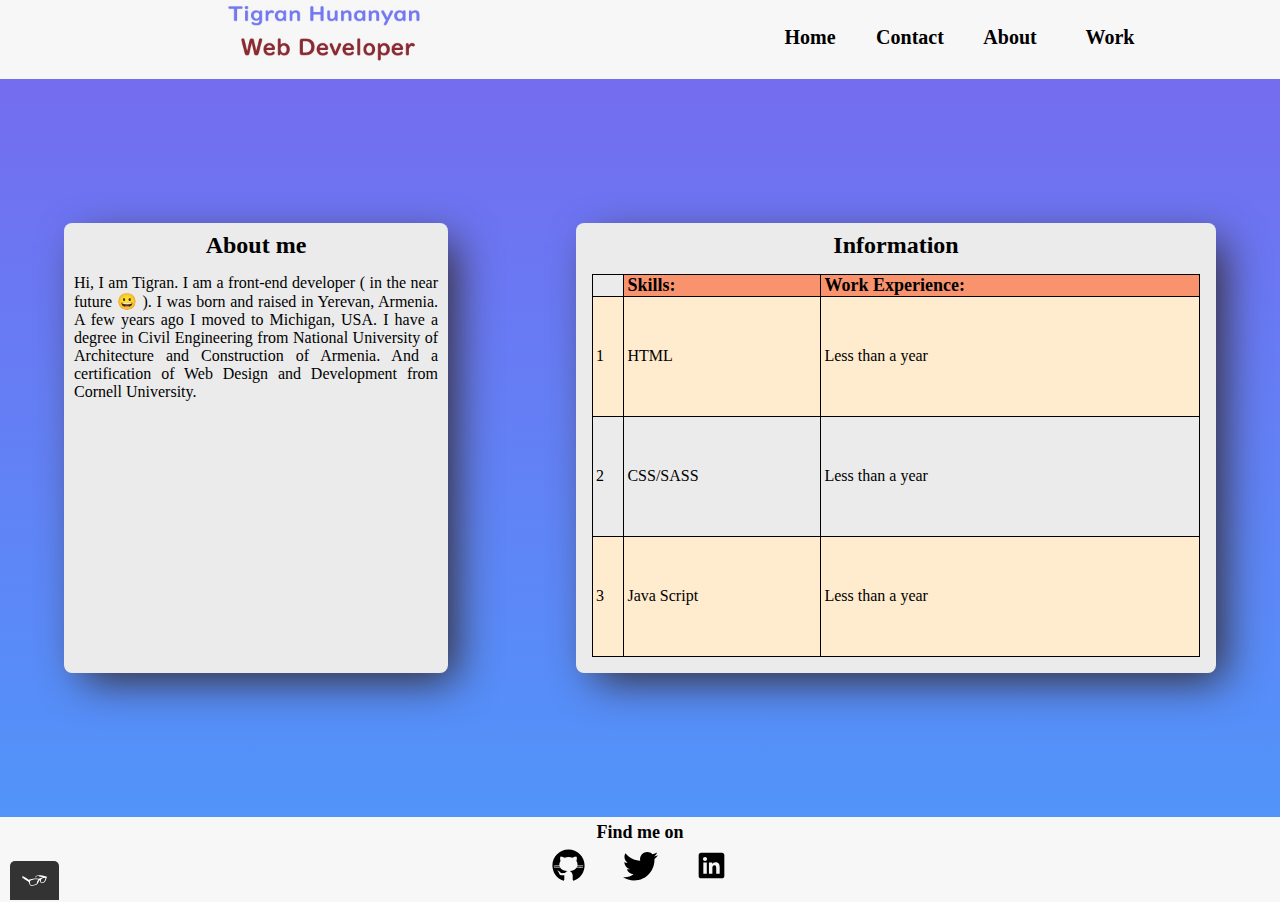
==== commit 5761b986: "Updated" ====
--- a/about.html
+++ b/about.html
@@ -53,17 +53,17 @@
               <tr>
                 <td>1</td>
                 <td>HTML</td>
-                <td>No Experience</td>
+                <td>Less than a year</td>
               </tr>
               <tr>
                 <td>2</td>
                 <td>CSS/SASS</td>
-                <td>No Experience</td>
+                <td>Less than a year</td>
               </tr>
               <tr>
                 <td>3</td>
                 <td>Java Script</td>
-                <td>No Experience</td>
+                <td>Less than a year</td>
               </tr>
             </tbody>
           </table>
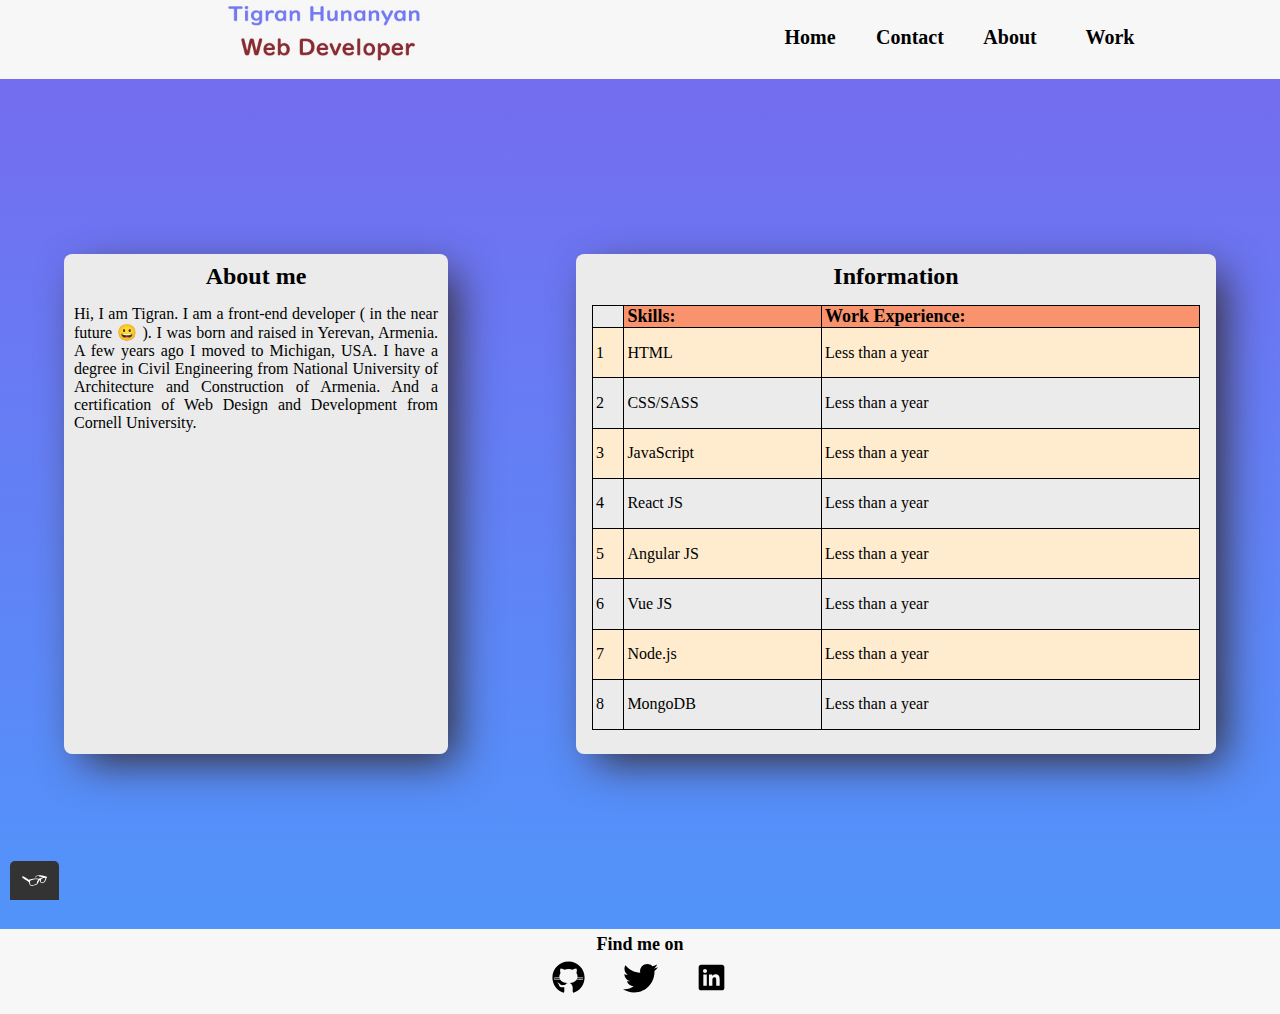
==== commit 95f7a45f: "chatApp" ====
--- a/about.html
+++ b/about.html
@@ -62,7 +62,32 @@
               </tr>
               <tr>
                 <td>3</td>
-                <td>Java Script</td>
+                <td>JavaScript</td>
+                <td>Less than a year</td>
+              </tr>
+              <tr>
+                <td>4</td>
+                <td>React JS</td>
+                <td>Less than a year</td>
+              </tr>
+              <tr>
+                <td>5</td>
+                <td>Angular JS</td>
+                <td>Less than a year</td>
+              </tr>
+              <tr>
+                <td>6</td>
+                <td>Vue JS</td>
+                <td>Less than a year</td>
+              </tr>
+              <tr>
+                <td>7</td>
+                <td>Node.js</td>
+                <td>Less than a year</td>
+              </tr>
+              <tr>
+                <td>8</td>
+                <td>MongoDB</td>
                 <td>Less than a year</td>
               </tr>
             </tbody>
--- a/css/style.production.css
+++ b/css/style.production.css
@@ -1,902 +1 @@
-/*
-* Prefixed by https://autoprefixer.github.io
-* PostCSS: v7.0.29,
-* Autoprefixer: v9.7.6
-* Browsers: last 2 version
-*/
-
-/* All pages - start */
-*{
-  padding: 0;
-  margin: 0;
-  -webkit-box-sizing: border-box;
-          box-sizing: border-box;
-}
-
-body{
-  background: #f7f7f7;
-  overflow-x: hidden;
-}
-
-.flexContainer{
-  display: -webkit-box;
-  display: -ms-flexbox;
-  display: flex;
-}
-
-header{
-  -webkit-box-pack: justify;
-      -ms-flex-pack: justify;
-          justify-content: space-between;
-  width: 100%;
-  height: auto;
-}
-
-#logo{
-  -webkit-box-flex: 1;
-      -ms-flex: 1;
-          flex: 1;
-  -webkit-box-pack: center;
-      -ms-flex-pack: center;
-          justify-content: center;
-  height: auto;
-}
-
-#logo img{
-  width: 210px;
-  height: 70px;
-  padding-left: 10px;
-}
-
-nav{
-  -webkit-box-flex: 1;
-      -ms-flex: 1;
-          flex: 1;
-  -webkit-box-pack: center;
-      -ms-flex-pack: center;
-          justify-content: center;
-  height: auto;
-}
-
-nav ul{
-  display: -webkit-box;
-  display: -ms-flexbox;
-  display: flex;
-  -webkit-box-align:  center;
-      -ms-flex-align:  center;
-          align-items:  center;
-  width: auto;
-  height: auto;
-  list-style-type: none;
-}
-
-nav li{
-  width: 100px;
-  height: auto;
-  text-align: center;
-}
-
-nav a:link{
-  font-size: 20px;
-  font-weight: bold;
-  text-decoration: none;
-  color: #000;
-  -webkit-transition: all;
-  transition: all;
-  -webkit-transition-delay: 20ms;
-          transition-delay: 20ms;
-  -webkit-transition-duration: 600ms;
-          transition-duration: 600ms;
-  -webkit-transition-timing-function: ease-in-out;
-          transition-timing-function: ease-in-out;
-}
-
-nav a:visited:not(.active){
-  color: #000;
-}
-
-nav a:hover:not(.active){
-  color: #6D75FA;
-  border-bottom: 1px solid #5194FA;
-}
-
-nav a:focus{
-  color: #6D75FA;
-  border-bottom: 1px solid #5194FA;
-}
-
-nav a:active{
-  color: #5900FF;
-}
-
-.active{
-  color: #5900FF;
-}
-
-/* All pages - End */
-
-/* home page Start*/
-
-main{
-  /* flex-direction: row; */
-  -ms-flex-pack: distribute;
-      justify-content: space-around;
-  width: 100%;
-  height: 82vh;
-  min-height: 300px;
-  margin-top: 5px;
-}
-
-#genImg{
-  -webkit-box-pack: end;
-      -ms-flex-pack: end;
-          justify-content: flex-end;
-  -webkit-box-align: center;
-      -ms-flex-align: center;
-          align-items: center;
-  width: 45%;
-  height: auto;
-}
-
-#genImg img{
-  width: 220px;
-  height: 305px;
-  border-radius: 10px;
-}
-
-#content{
-  -webkit-box-orient: vertical;
-  -webkit-box-direction: normal;
-      -ms-flex-direction: column;
-          flex-direction: column;
-  -webkit-box-pack: center;
-      -ms-flex-pack: center;
-          justify-content: center;
-  line-height: 40px;
-  -webkit-box-align: start;
-      -ms-flex-align: start;
-          align-items: flex-start;
-  width: 54%;
-  min-width: 270px;
-  height: auto;
-}
-
-h1{
-  font-family: sans-serif;
-  font-size: 2.6rem;
-}
-
-#content p{
-  font-family:  sans-serif;
-}
-
-#content span{
-  background: #3F0505;
-  color: #F8F810;
-  padding: 3px;
-}
-
-/* home page End*/
-
-/* contact page Start */
-
-#contactPlace{
-  -webkit-box-orient: vertical;
-  -webkit-box-direction: normal;
-      -ms-flex-direction: column;
-          flex-direction: column;
-  -webkit-box-pack: justify;
-      -ms-flex-pack: justify;
-          justify-content: space-around;
-  -webkit-box-align: center;
-      -ms-flex-align: center;
-          align-items: center;
-  width: 100%;
-  height: 1400px;
-  /* min-height: 300px; */
-  margin-top: 5px;
-  background: -webkit-gradient(linear, left top, left bottom, from(#6D75FA),
-              color-stop(0%, #746DF0),
-              to(#5194FA));
-  background: linear-gradient(to bottom, #6D75FA 0%,
-              #746DF0 0%,
-              #5194FA);
-}
-
-#myContact{
-  width: 100%;
-  height: 82vh;
-  justify-content: center;
-  align-items: center;
-  margin-top: 5px;
-  background: -webkit-gradient(linear, left top, left bottom, from(#6D75FA),
-              color-stop(0%, #746DF0),
-              to(#5194FA));
-  background: linear-gradient(to bottom, #6D75FA 0%,
-              #746DF0 0%,
-              #5194FA);
-}
-
-#personalContacts{
-  flex-direction: column;
-  align-items: center;
-  
-  width: 600px;
-  height: 450px;
-  border-radius: 8px;
-  -webkit-box-shadow: 13px 13px 43px -6px #332A2F;
-          box-shadow: 13px 13px 43px -6px #332A2F;
-  background: #EBEBEB;
-  overflow: hidden;
-}
-
-#newestForm{
-  width: 95%;
-  height: 85%;
-  flex-direction: column;
-  align-items: center;
-  justify-content: space-around;
-  border: none;
-  margin-top: 25px;
-  border: none;
-}
-
-
-legend{
-  font-size: 1.8rem;
-  font-weight: bold;
-  color: #000;
-  margin-bottom: 20px;
-  border: none;
-}
-
-fieldset input[type="submit"]{
-  margin: 2px auto;
-  padding: 8px 16px;
-  color: #fff;
-  font-size: 16px;
-  border: none;
-  border-radius: 4px;
-  outline: none;
-  background: -webkit-gradient(linear, left top, left bottom, from(#6D75FA),
-              color-stop(30%, #746DF0),
-              to(#5194FA));
-  background: linear-gradient(to bottom, #6D75FA 0%,
-              #746DF0 30%,
-              #5194FA 100%);
-  -webkit-box-shadow: 13px 13px 17px -7px #332A2F;
-          box-shadow: 13px 13px 17px -7px #332A2F;
-  cursor: pointer;
-  margin: 0 auto;
-}
-
-fieldset input[type="submit"]:hover{
-  color : #EBEBEB;
-  background: linear-gradient(135deg, #5194FA 0%,
-              #746DF0 50%,
-              #6D75FA 100%);
-}
-
-fieldset input[type="submit"]:active{
-  -webkit-transform: scale(0.96);
-          transform: scale(0.96);
-}
-
-
-/* animation start */
-
-#car{
-  -webkit-animation-name: driveCar;
-          animation-name: driveCar;
-  -webkit-animation-duration: 7s;
-          animation-duration: 7s;
-  -webkit-animation-timing-function: linear;
-          animation-timing-function: linear;
-  -webkit-animation-iteration-count: infinite;
-          animation-iteration-count: infinite;
-  -webkit-animation-fill-mode: forwards;
-          animation-fill-mode: forwards;
-}
-
-@-webkit-keyframes driveCar{
-  0%{
-    -webkit-transform: translateX(150px);
-            transform: translateX(150px);
-    }
-
-100%{
-  -webkit-transform: translateX(-900px);
-          transform: translateX(-900px);
-  }
-}
-
-@keyframes driveCar{
-  0%{
-    -webkit-transform: translateX(150px);
-            transform: translateX(150px);
-    }
-
-100%{
-  -webkit-transform: translateX(-900px);
-          transform: translateX(-900px);
-  }
-}
-
-#sun{
-  -webkit-animation-name: sunMove;
-          animation-name: sunMove;
-  -webkit-animation-duration: 50s;
-          animation-duration: 50s;
-  -webkit-animation-timing-function: linear;
-          animation-timing-function: linear;
-  -webkit-animation-iteration-count: infinite;
-          animation-iteration-count: infinite;
-  -webkit-animation-fill-mode: forwards;
-          animation-fill-mode: forwards;
-}
-
-@-webkit-keyframes sunMove{
-  0%{
-    -webkit-transform: translate(-150px, -30px);
-            transform: translate(-150px, -30px);
-    fill: #FFFF00;
-    }
-
-100%{
-    -webkit-transform: translate(800px, 80px);
-            transform: translate(800px, 80px);
-    fill: #FF5100;
-  }
-}
-
-@keyframes sunMove{
-  0%{
-    -webkit-transform: translate(-150px, -30px);
-            transform: translate(-150px, -30px);
-    fill: #FFFF00;
-    }
-
-100%{
-    -webkit-transform: translate(800px, 80px);
-            transform: translate(800px, 80px);
-    fill: #FF5100;
-  }
-}
-
-#cloudLeft{
-  -webkit-animation-name: cloudMove;
-          animation-name: cloudMove;
-  -webkit-animation-duration: 30s;
-          animation-duration: 30s;
-  -webkit-animation-timing-function: linear;
-          animation-timing-function: linear;
-  -webkit-animation-iteration-count: infinite;
-          animation-iteration-count: infinite;
-  -webkit-animation-fill-mode: forwards;
-          animation-fill-mode: forwards;
-}
-
-#cloudRight{
-  -webkit-animation-name: cloudMove;
-          animation-name: cloudMove;
-  -webkit-animation-duration: 20s;
-          animation-duration: 20s;
-  -webkit-animation-timing-function: linear;
-          animation-timing-function: linear;
-  -webkit-animation-iteration-count: infinite;
-          animation-iteration-count: infinite;
-  -webkit-animation-fill-mode: forwards;
-          animation-fill-mode: forwards;
-}
-
-@-webkit-keyframes cloudMove{
-  0%{
-    -webkit-transform: translate(800px, -10px);
-            transform: translate(800px, -10px);
-
-    }
-
-100%{
-    -webkit-transform: translate(-800px, -10px);
-            transform: translate(-800px, -10px);
-
-  }
-}
-
-@keyframes cloudMove{
-  0%{
-    -webkit-transform: translate(800px, -10px);
-            transform: translate(800px, -10px);
-
-    }
-
-100%{
-    -webkit-transform: translate(-800px, -10px);
-            transform: translate(-800px, -10px);
-
-  }
-}
-
-/* animation end */
-
-/* contact page End, exercise 1.4*/
-
-/* about page start, exercise 1.4 */
-
-#about{
-  -webkit-box-orient: vertical;
-  -webkit-box-direction: normal;
-      -ms-flex-direction: column;
-          flex-direction: column;
-  -ms-flex-pack: distribute;
-      justify-content: space-around;
-  -webkit-box-align: center;
-      -ms-flex-align: center;
-          align-items: center;
-  width: 100%;
-  height: 82vh;
-  min-height: 300px;
-  margin-top: 5px;
-  background: -webkit-gradient(linear, left top, left bottom, from(#6D75FA),
-              color-stop(0%, #746DF0),
-              to(#5194FA));
-  background: linear-gradient(to bottom, #6D75FA 0%,
-              #746DF0 0%,
-              #5194FA);            
-}
-
-#about h1, #contactPlace h1{
-  color: #fff;
-  background: #000;
-  padding: 6px 8px 40px 8px;
-  -webkit-clip-path: polygon(0% 0%, 100% 0%, 100% 75%, 75% 75%, 75% 100%, 50% 75%, 0% 75%);
-          clip-path: polygon(0% 0%, 100% 0%, 100% 75%, 75% 75%, 75% 100%, 50% 75%, 0% 75%);
-  font-family: 'Noto Serif', serif;
-}
-
-#aboutMe{
-  width: 100%;
-  -ms-flex-pack: distribute;
-      justify-content: space-around;
-}
-
-.myStory{
-  -webkit-box-orient: vertical;
-  -webkit-box-direction: normal;
-      -ms-flex-direction: column;
-          flex-direction: column;
-  -webkit-box-align: center;
-      -ms-flex-align: center;
-          align-items: center;
-  width: 30%;
-  height: 450px;
-  border-radius: 8px;
-  -webkit-box-shadow: 13px 13px 43px -6px #332A2F;
-          box-shadow: 13px 13px 43px -6px #332A2F;
-  background: #EBEBEB;
-  overflow: hidden;
-}
-
-#aboutMe .myStory:nth-child(2){
-  width: 50%;
-}
-
-.myStory h2{
-  margin-top: 9px;
-}
-
-.myStory p{
-  margin: 15px 10px;
-  text-align: justify;
-  font-size: 16px;
-}
-
-table{
-  border: 1px solid #000;
-  border-collapse: collapse;
-  padding-left: 3px;
-}
-
-tr{
-  border: 1px solid #000;
-  border-collapse: collapse;
-  padding-left: 3px;
-}
-
-th{
-  border: 1px solid #000;
-  border-collapse: collapse;
-  padding-left: 3px;
-}
-
-td{
-  border: 1px solid #000;
-  border-collapse: collapse;
-  padding-left: 3px;
-}
-
-table{
-  margin-top: 15px;
-  width: 95%;
-  height: 85%;
-}
-
-thead{
-  text-align: left;
-  font-size: 18px;
-}
-
-/* tbody{
-  font-size: 16px;
-} */
-
-table tr:nth-child(odd){
-  background-color: #FFEBCD;
-}
-
-tr th:first-child{
-  visibility: hidden;
-  border-bottom: 1px solid #000;
-}
-
-th{
-  background-color: #F8936E;
-}
-/* about page end, exercise 1.4 */
-
-/* work page start, exercise 1.6 */
-
-#work{
-  display: -ms-grid;
-  display: grid;
-  margin-top: 5px;
-  width: 100%;
-  height: 82vh;
-  -ms-grid-columns: 23% 23% 23% 23%;
-  grid-template-columns: 23% 23% 23% 23%;
-  -ms-grid-rows: 20% 20%;
-  grid-template-rows: 20% 20%;
-  /* grid-gap: 120px; */
-  -webkit-box-pack: space-evenly;
-      -ms-flex-pack: space-evenly;
-          justify-content: space-evenly;
-  /* padding: 10px; */
-  -ms-flex-line-pack: distribute;
-      align-content: space-around;
-  background: -webkit-gradient(linear, left top, left bottom, from(#6D75FA),
-              color-stop(0%, #746DF0),
-              to(#5194FA));
-  background: linear-gradient(to bottom, #6D75FA 0%,
-              #746DF0 0%,
-              #5194FA);
-}
-
-#work > *:nth-child(1){
-  -ms-grid-row: 1;
-  -ms-grid-column: 1;
-}
-
-#work > *:nth-child(2){
-  -ms-grid-row: 1;
-  -ms-grid-column: 2;
-}
-
-#work > *:nth-child(3){
-  -ms-grid-row: 1;
-  -ms-grid-column: 3;
-}
-
-#work > *:nth-child(4){
-  -ms-grid-row: 1;
-  -ms-grid-column: 4;
-}
-
-#work > *:nth-child(5){
-  -ms-grid-row: 2;
-  -ms-grid-column: 1;
-}
-
-#work > *:nth-child(6){
-  -ms-grid-row: 2;
-  -ms-grid-column: 2;
-}
-
-#work > *:nth-child(7){
-  -ms-grid-row: 2;
-  -ms-grid-column: 3;
-}
-
-#work > *:nth-child(8){
-  -ms-grid-row: 2;
-  -ms-grid-column: 4;
-}
-
-.myProject{
-  -webkit-box-orient: vertical;
-  -webkit-box-direction: normal;
-      -ms-flex-direction: column;
-          flex-direction: column;
-  -webkit-box-align: center;
-      -ms-flex-align: center;
-          align-items: center;
-  -webkit-box-pack: justify;
-      -ms-flex-pack: justify;
-          justify-content: space-between;
-  height: 200px;
-  border-radius: 3px;
-  background: #EBEBEB;
-  overflow: hidden;
-}
-
-.myProject h3{
-  padding: 4px 12px;
-  margin-top: 10px;
-  background:  #B9B6B2;
-  color: #000;
-  text-shadow: 1px 1px 1px #000;
-}
-
-.projectNames{
-  -webkit-box-pack: center;
-      -ms-flex-pack: center;
-          justify-content: center;
-  -webkit-box-align: center;
-      -ms-flex-align: center;
-          align-items: center;
-  background: #000;
-  width: 100%;
-  height: 80px;
-}
-
-.myProject p{
-  color: #fff;;
-  font-size: 18px;
-  text-shadow: 0px 11px 10px #535954;
-  padding-left: 3px;
-  padding-right: 3px;
-}
-
-/* work page end, exercise 1.6 */
-
-footer{
-  -webkit-box-orient: vertical;
-  -webkit-box-direction: normal;
-      -ms-flex-direction: column;
-          flex-direction: column;
-  -webkit-box-align: center;
-      -ms-flex-align: center;
-          align-items: center;
-  width: 100%;
-  height: 80px;
-  margin-top: 5px;
-}
-
-footer p{
-  font-size: 18px;
-  font-weight: bold;
-}
-
-#social{
-  width: 250px;
-  height: 50px;
-  -webkit-box-pack: space-evenly;
-      -ms-flex-pack: space-evenly;
-          justify-content: space-evenly;
-  margin-top: 5px;
-}
-
-#social img:hover{
-  opacity: 0.6;
-}
-
-/* @media start */
-
-@media all and (max-width:1000px) and (min-width:750px){
-  #work{
-    -ms-grid-columns: 45% 15px 45%;
-    grid-template-columns: 45% 45%;
-    -ms-grid-rows: auto 15px auto 15px auto 15px auto;
-    grid-template-rows: repeat(4, auto);
-    height: auto;
-    grid-gap: 15px;
-    padding-top: 10px;
-    padding-bottom: 10px;
-  }
-  #work > *:nth-child(1){
-    -ms-grid-row: 1;
-    -ms-grid-column: 1;
-  }
-  #work > *:nth-child(2){
-    -ms-grid-row: 1;
-    -ms-grid-column: 3;
-  }
-  #work > *:nth-child(3){
-    -ms-grid-row: 3;
-    -ms-grid-column: 1;
-  }
-  #work > *:nth-child(4){
-    -ms-grid-row: 3;
-    -ms-grid-column: 3;
-  }
-  #work > *:nth-child(5){
-    -ms-grid-row: 5;
-    -ms-grid-column: 1;
-  }
-  #work > *:nth-child(6){
-    -ms-grid-row: 5;
-    -ms-grid-column: 3;
-  }
-  #work > *:nth-child(7){
-    -ms-grid-row: 7;
-    -ms-grid-column: 1;
-  }
-  #work > *:nth-child(8){
-    -ms-grid-row: 7;
-    -ms-grid-column: 3;
-  }
-}
-
-@media all and (max-width: 750px){
-
-  /* home page start*/
-  #logo img{
-    width: 150px;
-    height: 50px;
-  }
-
-  nav li{
-    width: 60px;
-  }
-
-  nav a:link{
-    font-size: 14px;
-  }
-
-  main{
-    height: 85vh;
-  }
-
-  #genImg{
-    width: 30%;
-  }
-
-  #genImg img{
-    width: 160px;
-    height: 220px;
-  }
-
-  h1{
-    font-size: 1.7rem;
-  }
-
-  #content p{
-    font-size: 10px;
-  }
-
-  /* home page end*/
-
-  #contactPlace{
-    height: 84vh;
-  }
-
-  form{
-    width: 300px;
-    height: 450px;
-  }
-
-  #personalContacts{
-    width: 350px;
-  }
-
-  textarea[cols]{
-    width: 100%;
-  }
-
-  #about{
-    -webkit-box-orient: vertical;
-    -webkit-box-direction: normal;
-        -ms-flex-direction: column;
-            flex-direction: column;
-    -ms-flex-pack: distribute;
-        justify-content: space-around;
-    -webkit-box-align: center;
-        -ms-flex-align: center;
-            align-items: center;
-    width: 100%;
-    height: auto;
-
-  }
-
-  #aboutMe{
-    -webkit-box-orient: vertical;
-    -webkit-box-direction: normal;
-        -ms-flex-direction: column;
-            flex-direction: column;
-    -webkit-box-align: center;
-        -ms-flex-align: center;
-            align-items: center;
-  }
-
-  .myStory{
-    -webkit-box-orient: vertical;
-    -webkit-box-direction: normal;
-        -ms-flex-direction: column;
-            flex-direction: column;
-    -webkit-box-align: center;
-        -ms-flex-align: center;
-            align-items: center;
-    width: 95%;
-
-  }
-  #aboutMe .myStory:nth-child(2){
-    width: 95%;
-    margin-top: 5px;
-    margin-bottom: 5px;
-  }
-
-  .myStory h2{
-    margin-top: 4px;
-    font-size: 18px;
-  }
-
-  .myStory p{
-    margin: 15px 10px;
-    text-align: justify;
-    font-size: 14px;
-  }
-
-  table{
-    margin-top: 15px;
-    width: 450px;
-  }
-
-  #work{
-    -ms-grid-columns: 1fr;
-    grid-template-columns: 1fr;
-    -ms-grid-rows: auto;
-    grid-template-rows: auto;
-    height: auto;
-    grid-gap: 15px;
-    padding-top: 10px;
-    padding-bottom: 10px;
-  }
-
-  #work > *:nth-child(1){
-    -ms-grid-row: 1;
-    -ms-grid-column: 1;
-  }
-
-  .myProject{
-    -webkit-box-orient: horizontal;
-    -webkit-box-direction: normal;
-        -ms-flex-direction: row;
-            flex-direction: row;
-    -webkit-box-align: center;
-        -ms-flex-align: center;
-            align-items: center;
-    -webkit-box-pack: justify;
-        -ms-flex-pack: justify;
-            justify-content: space-between;
-    height: 140px;
-    background: none;
-    border-bottom: 1px solid #000;
-  }
-
-  .myProject h3{
-    padding: 4px 12px;
-    margin-left: 3px;
-    background:  #fff;
-    color: #000;
-    text-shadow: none;
-  }
-
-  .projectNames{
-    margin-right: 3px;
-    width: 70%;
-    height: 80px;
-  }
-
-  #myTown{
-    display: none;
-  }
-}+:root{--primary-width:auto;--full-width:100%;--primary-height:auto;--primary-margin:5px;--primary-font-family:sans-serif;--primary-font-size:18px;--primary-font-weight:bold;--color-black:#000;--color-melanzane:#332a2f;--color-white:#fff;--color-lynx-white:#f7f7f7;--color-white-smoke:#ebebeb;--color-verylight-grey:#cecccc;--color-silver-sand:#b9b6b2;--color-blanched-almond:#ffebcd;--color-nandor:#535954;--color-light-slate-blue:#6d75fa;--color-medium-slate-blue:#746df0;--color-cornflower-blue:#5194fa;--color-electric-indigo:#5900ff;--color-tyrian-purple:#3f0505;--color-yellow:#ff0;--color-lemon:#f8f810;--color-orange:#ffa500;--color-international-orange:#ff5100;--color-salmon:#f8936e;--color-golden-tainoi:#ffbc5e}*{padding:0;margin:0;box-sizing:border-box}body{background:var(--color-lynx-white);overflow-x:hidden}.flexContainer{display:flex}header{width:var(--full-width);height:var(--primary-height);justify-content:space-between}#logo{flex:1;justify-content:center;height:var(--primary-height)}#logo img{width:210px;height:70px;padding-left:10px}nav{flex:1;justify-content:center;height:var(--primary-height)}nav ul{display:flex;align-items:center;width:var(--primary-width);height:var(--primary-height);list-style-type:none}nav li{width:100px;height:var(--primary-height);text-align:center}nav a:link{font-size:20px;font-weight:var(--primary-font-weight);text-decoration:none;color:var(--color-black);transition:all;transition-delay:20ms;transition-duration:600ms;transition-timing-function:ease-in-out}nav a:visited:not(.active){color:var(--color-black)}nav a:focus,nav a:hover:not(.active){color:var(--color-light-slate-blue);border-bottom:1px solid var(--color-cornflower-blue)}.active,nav a:active{color:var(--color-electric-indigo)}main{justify-content:center;justify-content:space-around;width:var(--full-width);height:850px;min-height:300px;margin-top:var(--primary-margin)}#genImg{justify-content:flex-end;align-items:center;width:45%;height:var(--primary-height)}#genImg img{height:305px;border-radius:10px}#content{flex-direction:column;justify-content:center;line-height:40px;align-items:flex-start;width:50%;min-width:270px;height:var(--primary-height)}h1{font-family:var(--primary-font-family);font-size:2.6rem}#content p{font-family:var(--primary-font-family)}#content span{background:var(--color-tyrian-purple);color:var(--color-lemon);padding:3px}#myContact{width:100%;height:850px;justify-content:center;align-items:center;margin-top:5px;background:linear-gradient(to bottom,var(--color-light-slate-blue) 0%,var(--color-medium-slate-blue) 30%,var(--color-cornflower-blue) 100%)}#personalContacts{flex-direction:column;align-items:center;width:600px;height:450px;border-radius:8px;box-shadow:13px 13px 43px -6px #332a2f;overflow:hidden}#newestForm{width:95%;height:85%;flex-direction:column;align-items:center;justify-content:space-around;border:none;margin-top:25px;border:none}legend{font-size:1.8rem;font-weight:bold;color:#000;margin-bottom:20px;border:none}#newestForm fieldset{flex-direction:column;justify-content:center;width:500px;height:450px;border:none;border-radius:8px;box-shadow:13px 13px 43px -6px var(--color-melanzane);background:var(--color-white-smoke);position:relative}fieldset input[type=submit]{margin:2px auto;padding:8px 16px;color:#fff;font-size:18px;border:none;border-radius:4px;outline:none;cursor:pointer;margin:0 auto}.formLine{width:450px;height:50px;font-size:1rem;font-weight:var(--primary-font-weight);margin:10px auto}fieldset .formLine:nth-child(2){margin-top:80px}fieldset input[type=submit]{margin:2px auto;padding:8px 32px;color:var(--color-white);font-size:var(--primary-font-size);border:none;border-radius:4px;outline:none;background:linear-gradient(to bottom,var(--color-light-slate-blue) 0%,var(--color-medium-slate-blue) 30%,var(--color-cornflower-blue) 100%);box-shadow:13px 13px 17px -7px var(--color-melanzane);cursor:pointer}fieldset input[type=submit]:hover{color:var(--color-white-smoke);background:linear-gradient(135deg,var(--color-cornflower-blue) 0%,var(--color-medium-slate-blue) 50%,var(--color-light-slate-blue) 100%)}fieldset input[type=submit]:active{transform:scale(0.96)}.formLine label{width:100px}.formLine input{height:1.3rem}#buttons{text-align:center;width:var(--primary-width);height:var(--primary-height);border:none;border-radius:3px;box-shadow:13px 13px 43px -6px var(--color-melanzane);background:var(--color-verylight-grey);margin-bottom:15px}#buttons button{margin:12px 18px;padding:8px 32px;color:var(--color-black);font-size:var(--primary-font-size);font-weight:var(--primary-font-weight);border:none;border-radius:4px;outline:none;background:var(--color-orange);cursor:pointer;transition:all 400ms ease-in-out 20ms}#buttons button:hover{background:var(--color-golden-tainoi)}#car{animation-name:driveCar;animation-duration:7s;animation-timing-function:linear;animation-iteration-count:infinite;animation-fill-mode:forwards}@keyframes driveCar{0%{transform:translateX(150px)}to{transform:translateX(-900px)}}#sun{animation-name:sunMove;animation-duration:50s;animation-timing-function:linear;animation-iteration-count:infinite;animation-fill-mode:forwards}@keyframes sunMove{0%{transform:translate(-150px,-30px);fill:var(--color-yellow)}to{transform:translate(800px,80px);fill:var(--color-international-orange)}}#cloudLeft{animation-name:cloudMove;animation-duration:30s;animation-timing-function:linear;animation-iteration-count:infinite;animation-fill-mode:forwards}#cloudRight{animation-name:cloudMove;animation-duration:20s;animation-timing-function:linear;animation-iteration-count:infinite;animation-fill-mode:forwards}@keyframes cloudMove{0%{transform:translate(800px,-10px)}to{transform:translate(-800px,-10px)}}#about{flex-direction:column;justify-content:space-around;align-items:center;width:var(--full-width);height:850px;min-height:300px;margin-top:var(--primary-margin);background:linear-gradient(to bottom,var(--color-light-slate-blue) 0%,var(--color-medium-slate-blue) 0%,var(--color-cornflower-blue))}#about h1{color:var(--color-white);background:var(--color-black);padding:6px 8px 40px;-webkit-clip-path:polygon(0% 0%,100% 0%,100% 75%,75% 75%,75% 100%,50% 75%,0% 75%);clip-path:polygon(0% 0%,100% 0%,100% 75%,75% 75%,75% 100%,50% 75%,0% 75%);font-family:'Noto Serif',serif}#aboutMe{width:var(--full-width);justify-content:space-around}.myStory{flex-direction:column;align-items:center;width:30%;height:500px;border-radius:8px;box-shadow:13px 13px 43px -6px var(--color-melanzane);background:var(--color-white-smoke);overflow:hidden}#aboutMe .myStory:nth-child(2){width:50%}.myStory h2{margin-top:9px}.myStory p{margin:15px 10px;text-align:justify;font-size:16px}table,td,th,tr{border:1px solid var(--color-black);border-collapse:collapse;padding-left:3px}table{margin-top:15px;width:95%;height:85%}thead{text-align:left;font-size:var(--primary-font-size)}table tr:nth-child(odd){background-color:var(--color-blanched-almond)}tr th:first-child{visibility:hidden;border-bottom:1px solid var(--color-black)}th{background-color:var(--color-salmon)}#work{display:grid;margin-top:var(--primary-margin);width:var(--full-width);grid-template-columns:30% 30% 30%;justify-content:space-evenly;align-content:space-around;background:linear-gradient(to bottom,var(--color-light-slate-blue) 0%,var(--color-medium-slate-blue) 0%,var(--color-cornflower-blue))}.myProject{flex-direction:column;align-items:center;justify-content:space-between;height:850px;border-radius:3px;background:var(--color-white-smoke);overflow:hidden;margin:1rem 0}.myProject h3{padding:4px 12px;margin-top:10px;color:var(--color-black);text-shadow:1px 1px 1px var(--color-black)}.projectNames{justify-content:center;align-items:center;background:var(--color-black);width:var(--full-width);height:80px}.myProject p{color:var(--color-white);font-size:var(--primary-font-size);text-shadow:0 11px 10px var(--color-nandor);padding-left:3px;padding-right:3px}.projectNames a{color:var(--color-white)}footer{flex-direction:column;align-items:center;width:var(--full-width);height:80px;margin-top:var(--primary-margin)}footer p{font-size:var(--primary-font-size);font-weight:var(--primary-font-weight)}#social{width:250px;height:50px;justify-content:space-evenly;margin-top:var(--primary-margin)}#social img:hover{opacity:0.6}@media (max-width:1000px) and (min-width:750px){#work{grid-template-columns:60%;height:var(--primary-height);grid-gap:15px;padding-top:10px;padding-bottom:10px}}@media (max-width:750px){#logo img{width:150px;height:50px}nav li{width:60px}nav a:link{font-size:14px}#genImg{width:50%}#genImg img{width:130px;height:150px}h1{font-size:1.7rem}#content p{font-size:10px}#newForm fieldset{width:450px;height:450px}legend{font-size:1.4rem}#about{flex-direction:column;justify-content:space-around;align-items:center;width:var(--full-width);height:var(--primary-height);padding-top:1rem}#aboutMe{flex-direction:column;align-items:center}.myStory{flex-direction:column;align-items:center;width:95%}#aboutMe .myStory:nth-child(2){width:95%;margin-top:var(--primary-margin);margin-bottom:var(--primary-margin)}.myStory h2{margin-top:4px;font-size:var(--primary-font-size)}.myStory p{margin:15px 10px;text-align:justify;font-size:14px}table{margin-top:15px;width:450px}#work{grid-template-columns:1fr;grid-template-rows:auto;height:var(--primary-height);grid-gap:15px;padding-top:1rem;padding-bottom:10px}.myProject{flex-direction:column;align-items:center;justify-content:space-between;height:140px;background:none;border-bottom:1px solid var(--color-black)}.myProject img{display:none}.myProject h3{padding:4px 12px;margin-left:3px;background:var(--color-white);color:var(--color-black);text-shadow:none}.myProject a{background:white;color:#000}.projectNames{margin-right:3px;width:70%;height:80px}#myTown{display:none}}--- a/css/styles.css
+++ b/css/styles.css
@@ -113,10 +113,10 @@
 /* home page Start */
 
 main {
-  /* flex-direction: row; */
+  justify-content: center;
   justify-content: space-around;
   width: var(--full-width);
-  height: 82vh;
+  height: 850px;
   min-height: 300px;
   margin-top: var(--primary-margin);
 }
@@ -129,9 +129,9 @@
 }
 
 #genImg img {
-  width: 220px;
-  height: 220px;
-  border-radius: 50%;
+  /* width: 220px; */
+  height: 305px;
+  border-radius: 10px;
 }
 
 #content {
@@ -139,7 +139,7 @@
   justify-content: center;
   line-height: 40px;
   align-items: flex-start;
-  width: 54%;
+  width: 50%;
   min-width: 270px;
   height: var(--primary-height);
 }
@@ -161,50 +161,51 @@
 
 /* home page End */
 
-/* contact page Start , exercise 1.3 */
-
-#contactPlace {
+/* contact page Start*/
+
+#myContact {
+  width: 100%;
+  height: 850px;
+  justify-content: center;
+  align-items: center;
+  margin-top: 5px;
+  background: linear-gradient(
+    to bottom,
+    var(--color-light-slate-blue) 0%,
+    var(--color-medium-slate-blue) 30%,
+    var(--color-cornflower-blue) 100%
+  );
+}
+#personalContacts {
   flex-direction: column;
-  justify-content: space-between;
-  align-items: center;
-  width: var(--full-width);
-  height: var(--primary-height);
-  margin-top: var(--primary-margin);
-  background:
-    linear-gradient(
-      to bottom,
-      var(--color-light-slate-blue) 0%,
-      var(--color-medium-slate-blue) 0%,
-      var(--color-cornflower-blue)
-    );
-}
-
-#contactPlace p {
-  line-height: 30px;
-}
-
-#contactPlace p:first-child {
-  font-size: 32px;
-  font-weight: var(--primary-font-weight);
-}
-
-button {
-  margin-top: 8px;
-  padding: 4px 8px;
-}
-
-/* contact page End, exercise 1.3 */
-
-/* contact page Start , exercise 1.4 */
-
-#newForm {
-  width: var(--primary-width);
-  height: var(--primary-height);
-  margin-top: var(--primary-margin);
-  margin-bottom: var(--primary-margin);
-}
-
-#newForm fieldset {
+  align-items: center;
+  width: 600px;
+  height: 450px;
+  border-radius: 8px;
+  box-shadow: 13px 13px 43px -6px #332a2f;
+  overflow: hidden;
+}
+
+#newestForm {
+  width: 95%;
+  height: 85%;
+  flex-direction: column;
+  align-items: center;
+  justify-content: space-around;
+  border: none;
+  margin-top: 25px;
+  border: none;
+}
+
+legend {
+  font-size: 1.8rem;
+  font-weight: bold;
+  color: #000;
+  margin-bottom: 20px;
+  border: none;
+}
+
+#newestForm fieldset {
   flex-direction: column;
   justify-content: center;
   width: 500px;
@@ -216,14 +217,16 @@
   position: relative;
 }
 
-legend {
-  font-size: 1.8rem;
-  font-weight: var(--primary-font-weight);
-  color: var(--color-black);
-  position: absolute;
-  top: 10px;
-  left: 50%;
-  transform: translateX(-50%);
+fieldset input[type='submit'] {
+  margin: 2px auto;
+  padding: 8px 16px;
+  color: #fff;
+  font-size: 18px;
+  border: none;
+  border-radius: 4px;
+  outline: none;
+  cursor: pointer;
+  margin: 0 auto;
 }
 
 .formLine {
@@ -239,7 +242,7 @@
   margin-top: 80px;
 }
 
-fieldset input[type="submit"] {
+fieldset input[type='submit'] {
   margin: 2px auto;
   padding: 8px 32px;
   color: var(--color-white);
@@ -247,29 +250,27 @@
   border: none;
   border-radius: 4px;
   outline: none;
-  background:
-    linear-gradient(
-      to bottom,
-      var(--color-light-slate-blue) 0%,
-      var(--color-medium-slate-blue) 30%,
-      var(--color-cornflower-blue) 100%
-    );
+  background: linear-gradient(
+    to bottom,
+    var(--color-light-slate-blue) 0%,
+    var(--color-medium-slate-blue) 30%,
+    var(--color-cornflower-blue) 100%
+  );
   box-shadow: 13px 13px 17px -7px var(--color-melanzane);
   cursor: pointer;
 }
 
-fieldset input[type="submit"]:hover {
+fieldset input[type='submit']:hover {
   color: var(--color-white-smoke);
-  background:
-    linear-gradient(
-      135deg,
-      var(--color-cornflower-blue) 0%,
-      var(--color-medium-slate-blue) 50%,
-      var(--color-light-slate-blue) 100%
-    );
-}
-
-fieldset input[type="submit"]:active {
+  background: linear-gradient(
+    135deg,
+    var(--color-cornflower-blue) 0%,
+    var(--color-medium-slate-blue) 50%,
+    var(--color-light-slate-blue) 100%
+  );
+}
+
+fieldset input[type='submit']:active {
   transform: scale(0.96);
 }
 
@@ -387,23 +388,30 @@
   justify-content: space-around;
   align-items: center;
   width: var(--full-width);
-  height: 82vh;
+  height: 850px;
   min-height: 300px;
   margin-top: var(--primary-margin);
-  background:
-    linear-gradient(
-      to bottom,
-      var(--color-light-slate-blue) 0%,
-      var(--color-medium-slate-blue) 0%,
-      var(--color-cornflower-blue)
-    );
+  background: linear-gradient(
+    to bottom,
+    var(--color-light-slate-blue) 0%,
+    var(--color-medium-slate-blue) 0%,
+    var(--color-cornflower-blue)
+  );
 }
 
 #about h1 {
   color: var(--color-white);
   background: var(--color-black);
   padding: 6px 8px 40px;
-  clip-path: polygon(0% 0%, 100% 0%, 100% 75%, 75% 75%, 75% 100%, 50% 75%, 0% 75%);
+  clip-path: polygon(
+    0% 0%,
+    100% 0%,
+    100% 75%,
+    75% 75%,
+    75% 100%,
+    50% 75%,
+    0% 75%
+  );
   font-family: 'Noto Serif', serif;
 }
 
@@ -472,40 +480,40 @@
 
 /* about page end, exercise 1.4 */
 
-/* work page start, exercise 1.6 */
+/* work page start */
 
 #work {
   display: grid;
   margin-top: var(--primary-margin);
   width: var(--full-width);
-  height: 82vh;
-  grid-template-columns: 23% 23% 23% 23%;
-  grid-template-rows: 20% 20%;
+  /* height: 100%; */
+  grid-template-columns: 30% 30% 30%;
+  /* grid-template-rows: 20% 20%; */
   justify-content: space-evenly;
   align-content: space-around;
-  background:
-    linear-gradient(
-      to bottom,
-      var(--color-light-slate-blue) 0%,
-      var(--color-medium-slate-blue) 0%,
-      var(--color-cornflower-blue)
-    );
+  background: linear-gradient(
+    to bottom,
+    var(--color-light-slate-blue) 0%,
+    var(--color-medium-slate-blue) 0%,
+    var(--color-cornflower-blue)
+  );
 }
 
 .myProject {
   flex-direction: column;
   align-items: center;
   justify-content: space-between;
-  height: 200px;
+  height: 850px;
   border-radius: 3px;
   background: var(--color-white-smoke);
   overflow: hidden;
+  margin: 1rem 0;
 }
 
 .myProject h3 {
   padding: 4px 12px;
   margin-top: 10px;
-  background: var(--color-silver-sand);
+  /* background: var(--color-silver-sand); */
   color: var(--color-black);
   text-shadow: 1px 1px 1px var(--color-black);
 }
@@ -526,7 +534,11 @@
   padding-right: 3px;
 }
 
-/* work page end, exercise 1.6 */
+.projectNames a {
+  color: var(--color-white);
+}
+
+/* work page end */
 
 footer {
   flex-direction: column;
@@ -556,8 +568,8 @@
 
 @media all and (max-width: 1000px) and (min-width: 750px) {
   #work {
-    grid-template-columns: 45% 45%;
-    grid-template-rows: repeat(4, auto);
+    grid-template-columns: 60%;
+    /* grid-template-rows: repeat(4, auto); */
     height: var(--primary-height);
     grid-gap: 15px;
     padding-top: 10px;
@@ -581,17 +593,17 @@
     font-size: 14px;
   }
 
-  main {
-    height: 85vh;
-  }
+  /* main {
+    justify-content: center;
+  } */
 
   #genImg {
-    width: 30%;
+    width: 50%;
   }
 
   #genImg img {
-    width: 160px;
-    height: 160px;
+    width: 130px;
+    height: 150px;
   }
 
   h1 {
@@ -603,10 +615,6 @@
   }
 
   /* home page end */
-
-  #contactPlace {
-    height: 84vh;
-  }
 
   #newForm fieldset {
     width: 450px;
@@ -623,6 +631,7 @@
     align-items: center;
     width: var(--full-width);
     height: var(--primary-height);
+    padding-top: 1rem;
   }
 
   #aboutMe {
@@ -663,17 +672,21 @@
     grid-template-rows: auto;
     height: var(--primary-height);
     grid-gap: 15px;
-    padding-top: 10px;
+    padding-top: 1rem;
     padding-bottom: 10px;
   }
 
   .myProject {
-    flex-direction: row;
+    flex-direction: column;
     align-items: center;
     justify-content: space-between;
     height: 140px;
     background: none;
     border-bottom: 1px solid var(--color-black);
+  }
+
+  .myProject img {
+    display: none;
   }
 
   .myProject h3 {
@@ -684,6 +697,11 @@
     text-shadow: none;
   }
 
+  .myProject a {
+    background: white;
+    color: #000;
+  }
+
   .projectNames {
     margin-right: 3px;
     width: 70%;
@@ -693,4 +711,4 @@
   #myTown {
     display: none;
   }
-}+}
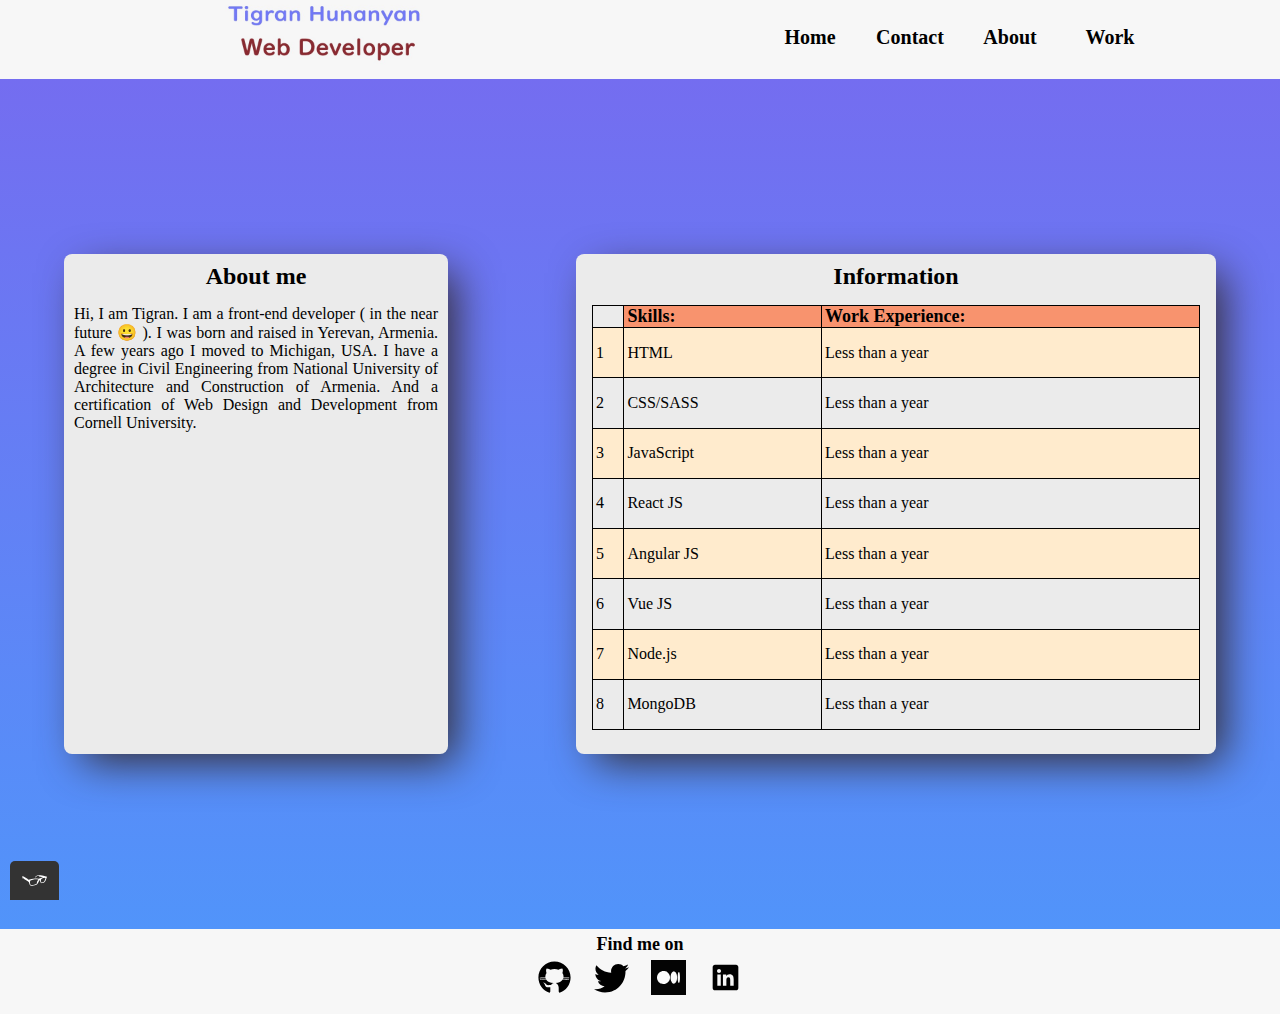
==== commit 07e1ce57: "socialMedium" ====
--- a/about.html
+++ b/about.html
@@ -101,8 +101,11 @@
         <a href="https://github.com/tiegrun" target="_blank">
           <img src="img/github.svg" alt="github logo">
         </a>
-        <a href="https://twitter.com/Arm2net" target="_blank">
+        <a href="https://twitter.com/tiegrun" target="_blank">
           <img src="img/twitter.svg" alt="twitter logo">
+        </a>
+        <a href="https://medium.com/@tiegrun" target="_blank">
+          <img src="img/medium.svg" alt="medium logo">
         </a>
         <a href="https://www.linkedin.com/in/tiegrun/" target="_blank">
           <img src="img/linkedin.svg" alt="linkedin logo">
